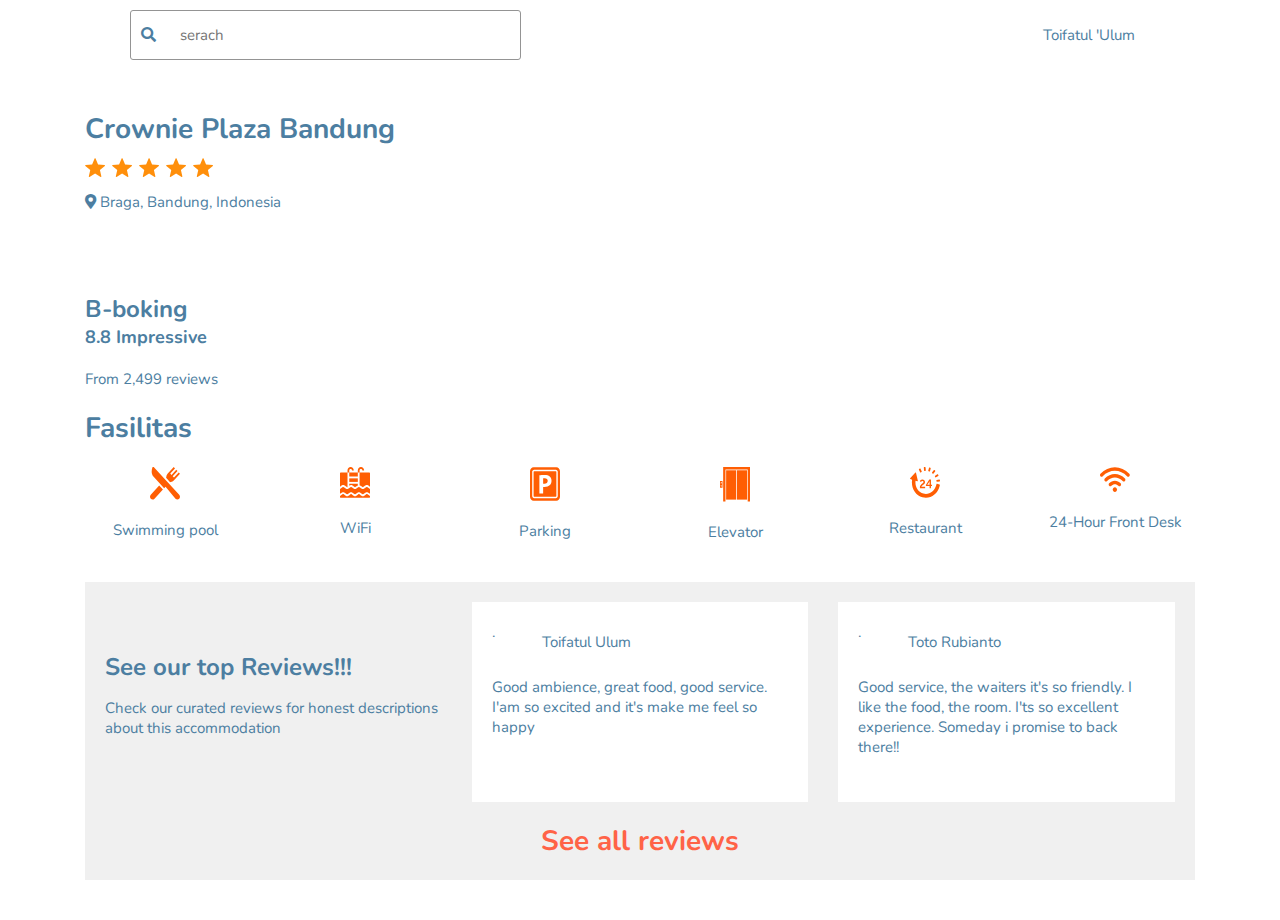
==== booking.html @ 7c2c4653 "page baru" ====
<!DOCTYPE html>
<html lang="en">
  <head>
    <title></title>
    <link
      rel="stylesheet"
      href="https://cdnjs.cloudflare.com/ajax/libs/font-awesome/5.11.2/css/all.css"
    />
    <link rel="stylesheet" href="grid.css" />
    <link rel="stylesheet" href="style.css" />
    <link
      rel="stylesheet"
      href="https://cdnjs.cloudflare.com/ajax/libs/slick-carousel/1.5.8/slick.css"
    />
    <link rel="stylesheet" href="./slick.theme.css" />
    <link rel="stylesheet" href="./style.css" />
    <script src="https://cdnjs.cloudflare.com/ajax/libs/jquery/3.4.1/jquery.js"></script>

    <script src="https://cdnjs.cloudflare.com/ajax/libs/slick-carousel/1.5.8/slick.min.js"></script>
  </head>
  <body>
    <nav>
      <div class="container">
        <div class="nav-menu">
          <div class="menu-left">
            <a class="nav-link logo" href="#"
              ><img src="./assets//img//Logo.png" alt=""
            /></a>
            <div class="form-group">
              <i class="fa fa-search"></i>
              <input
                class="search"
                type="text"
                name="serach"
                placeholder="serach"
              />
            </div>
          </div>
          <div class="menu-right">
            <div class="nav-link">
              <img src="./assets/img/002-bookmark 1.svg" alt="" />
            </div>
            <div class="nav-link">
              <img src="./assets/img/Group 107.png" alt="" />
              <a class="nav-link" href="#">Toifatul 'Ulum</a>
            </div>
            <div class="nav-link">
              <img src="./assets/img/Group 11.png" alt="" />
            </div>
          </div>
        </div>
      </div>
    </nav>
    <section class="space-section">
      <div class="container">
        <h1>Crownie Plaza Bandung</h1>
        <div class="display-flex">
          <img class="rating-img" src="./assets/img/Vector.svg" alt="" />
          <img class="rating-img" src="./assets/img/Vector.svg" alt="" />
          <img class="rating-img" src="./assets/img/Vector.svg" alt="" />
          <img class="rating-img" src="./assets/img/Vector.svg" alt="" />
          <img class="rating-img" src="./assets/img/Vector.svg" alt="" />
        </div>
        <p><i class="fas fa-map-marker-alt"></i> Braga, Bandung, Indonesia</p>
      </div>
      <div class="container margin-top-20">
        <div class="row">
          <div class="col-md-8 col-sm-8 col-8">
            <img
              class="width100"
              src="https://encrypted-tbn0.gstatic.com/images?q=tbn%3AANd9GcRQx7xcUWEXc9Z1SV0EEHDo95lJr74lOw3V36SwJTjhYtcWjicv"
              alt=""
            />
          </div>
          <div class="col-md-4 col-sm-4 col-4">
            <div
              class="display-flex space-between flex-direction width100 height100"
            >
              <div class="height-33 grid-1"></div>
              <div class="height-33 grid-2"></div>
              <div class="height-33 grid-3"></div>
            </div>
          </div>
        </div>
      </div>
    </section>
    <section class="">
      <div class="container">
        <h2>B-boking</h2>
        <h3>8.8 Impressive</h3>
        <p class="margin-bottom-20">From 2,499 reviews</p>
        <h1 class="margin-bottom-20">Fasilitas</h1>
        <div class="row margin-top-20">
          <div class="col-md-2 display-flex flex-direction align-center">
            <img
              class="width30px margin-bottom-20"
              src="./assets/img/facilitas/Group 68.svg"
              alt=""
            />
            <div>Swimming pool</div>
          </div>
          <div class="col-md-2 display-flex flex-direction align-center">
            <img
              class="width30px margin-bottom-20"
              src="./assets/img/facilitas/Group 69.svg"
              alt=""
            />
            <div>WiFi</div>
          </div>
          <div class="col-md-2 display-flex flex-direction align-center">
            <img
              class="width30px margin-bottom-20"
              src="./assets/img/facilitas/Group-1.svg"
              alt=""
            />
            <div>Parking</div>
          </div>
          <div class="col-md-2 display-flex flex-direction align-center">
            <img
              class="width30px margin-bottom-20"
              src="./assets/img/facilitas/Group-2.svg"
              alt=""
            />
            <div>Elevator</div>
          </div>
          <div class="col-md-2 display-flex flex-direction align-center">
            <img
              class="width30px margin-bottom-20"
              src="./assets/img/facilitas/Group-3.svg"
              alt=""
            />
            <div>Restaurant</div>
          </div>
          <div class="col-md-2 display-flex flex-direction align-center">
            <img
              class="width30px margin-bottom-20"
              src="./assets/img/facilitas/Group.svg"
              alt=""
            />
            <div>24-Hour Front Desk</div>
          </div>
        </div>
      </div>
    </section>
    <section class="space-section">
      <div class="container">
        <div class="background-grey padding-20">
          <div class="row">
            <div class="col-md-4 display-flex justify-center flex-direction">
              <h2>See our top Reviews!!!</h2>
              <p>
                Check our curated reviews for honest descriptions about this
                accommodation
              </p>
            </div>
            <div class="col-md-4">
              <div class="background-white height-200 padding-20">
                <div class="display-flex align-center">
                  <div class="avatar margin-right-10">.</div>
                  <label for="">Toifatul Ulum</label>
                </div>
                <p>
                  Good ambience, great food, good service. I'am so excited and
                  it's make me feel so happy
                </p>
              </div>
            </div>
            <div class="col-md-4">
              <div class="background-white height-200 padding-20">
                <div class="display-flex align-center">
                  <div class="avatar margin-right-10">.</div>
                  <label for="">Toto Rubianto</label>
                </div>
                <p>
                  Good service, the waiters it's so friendly. I like the food,
                  the room. I'ts so excellent experience. Someday i promise to
                  back there!!
                </p>
              </div>
            </div>
          </div>
          <h1 class="color-orange padding-top-20" style="text-align: center;">
            See all reviews
          </h1>
        </div>
      </div>
    </section>
  </body>
</html>
---- grid.css ----
html {
  box-sizing: border-box;
  -ms-overflow-style: scrollbar;
}

h1,
h2,
h3 {
  margin-top: 0px !important;
  margin-bottom: 0px !important;
}

*,
*::before,
*::after {
  box-sizing: inherit;
}

.container {
  width: 100%;
  padding-right: 15px;
  padding-left: 15px;
  margin-right: auto;
  margin-left: auto;
}

@media (min-width: 576px) {
  .container {
    max-width: 540px;
  }
}

@media (min-width: 768px) {
  .container {
    max-width: 720px;
  }
}

@media (min-width: 992px) {
  .container {
    max-width: 960px;
  }
}

@media (min-width: 1200px) {
  .container {
    max-width: 1140px;
  }
}

.row {
  display: -ms-flexbox;
  display: flex;
  -ms-flex-wrap: wrap;
  flex-wrap: wrap;
  margin-right: -15px;
  margin-left: -15px;
}

.no-gutters {
  margin-right: 0;
  margin-left: 0;
}

.no-gutters > .col,
.no-gutters > [class*='col-'] {
  padding-right: 0;
  padding-left: 0;
}

.col-1,
.col-2,
.col-3,
.col-4,
.col-5,
.col-6,
.col-7,
.col-8,
.col-9,
.col-10,
.col-11,
.col-12,
.col,
.col-auto,
.col-sm-1,
.col-sm-2,
.col-sm-3,
.col-sm-4,
.col-sm-5,
.col-sm-6,
.col-sm-7,
.col-sm-8,
.col-sm-9,
.col-sm-10,
.col-sm-11,
.col-sm-12,
.col-sm,
.col-sm-auto,
.col-md-1,
.col-md-2,
.col-md-3,
.col-md-4,
.col-md-5,
.col-md-6,
.col-md-7,
.col-md-8,
.col-md-9,
.col-md-10,
.col-md-11,
.col-md-12,
.col-md {
  position: relative;
  width: 100%;
  padding-right: 15px;
  padding-left: 15px;
}

.col-1 {
  -ms-flex: 0 0 8.333333%;
  flex: 0 0 8.333333%;
  max-width: 8.333333%;
}

.col-2 {
  -ms-flex: 0 0 16.666667%;
  flex: 0 0 16.666667%;
  max-width: 16.666667%;
}

.col-3 {
  -ms-flex: 0 0 25%;
  flex: 0 0 25%;
  max-width: 25%;
}

.col-4 {
  -ms-flex: 0 0 33.333333%;
  flex: 0 0 33.333333%;
  max-width: 33.333333%;
}

.col-5 {
  -ms-flex: 0 0 41.666667%;
  flex: 0 0 41.666667%;
  max-width: 41.666667%;
}

.col-6 {
  -ms-flex: 0 0 50%;
  flex: 0 0 50%;
  max-width: 50%;
}

.col-7 {
  -ms-flex: 0 0 58.333333%;
  flex: 0 0 58.333333%;
  max-width: 58.333333%;
}

.col-8 {
  -ms-flex: 0 0 66.666667%;
  flex: 0 0 66.666667%;
  max-width: 66.666667%;
}

.col-9 {
  -ms-flex: 0 0 75%;
  flex: 0 0 75%;
  max-width: 75%;
}

.col-10 {
  -ms-flex: 0 0 83.333333%;
  flex: 0 0 83.333333%;
  max-width: 83.333333%;
}

.col-11 {
  -ms-flex: 0 0 91.666667%;
  flex: 0 0 91.666667%;
  max-width: 91.666667%;
}

.col-12 {
  -ms-flex: 0 0 100%;
  flex: 0 0 100%;
  max-width: 100%;
}

@media (min-width: 576px) {
  .col-sm {
    -ms-flex-preferred-size: 0;
    flex-basis: 0;
    -ms-flex-positive: 1;
    flex-grow: 1;
    max-width: 100%;
  }
  .col-sm-auto {
    -ms-flex: 0 0 auto;
    flex: 0 0 auto;
    width: auto;
    max-width: 100%;
  }
  .col-sm-1 {
    -ms-flex: 0 0 8.333333%;
    flex: 0 0 8.333333%;
    max-width: 8.333333%;
  }
  .col-sm-2 {
    -ms-flex: 0 0 16.666667%;
    flex: 0 0 16.666667%;
    max-width: 16.666667%;
  }
  .col-sm-3 {
    -ms-flex: 0 0 25%;
    flex: 0 0 25%;
    max-width: 25%;
  }
  .col-sm-4 {
    -ms-flex: 0 0 33.333333%;
    flex: 0 0 33.333333%;
    max-width: 33.333333%;
  }
  .col-sm-5 {
    -ms-flex: 0 0 41.666667%;
    flex: 0 0 41.666667%;
    max-width: 41.666667%;
  }
  .col-sm-6 {
    -ms-flex: 0 0 50%;
    flex: 0 0 50%;
    max-width: 50%;
  }
  .col-sm-7 {
    -ms-flex: 0 0 58.333333%;
    flex: 0 0 58.333333%;
    max-width: 58.333333%;
  }
  .col-sm-8 {
    -ms-flex: 0 0 66.666667%;
    flex: 0 0 66.666667%;
    max-width: 66.666667%;
  }
  .col-sm-9 {
    -ms-flex: 0 0 75%;
    flex: 0 0 75%;
    max-width: 75%;
  }
  .col-sm-10 {
    -ms-flex: 0 0 83.333333%;
    flex: 0 0 83.333333%;
    max-width: 83.333333%;
  }
  .col-sm-11 {
    -ms-flex: 0 0 91.666667%;
    flex: 0 0 91.666667%;
    max-width: 91.666667%;
  }
  .col-sm-12 {
    -ms-flex: 0 0 100%;
    flex: 0 0 100%;
    max-width: 100%;
  }
}

@media (min-width: 768px) {
  .col-md {
    -ms-flex-preferred-size: 0;
    flex-basis: 0;
    -ms-flex-positive: 1;
    flex-grow: 1;
    max-width: 100%;
  }
  .col-md-auto {
    -ms-flex: 0 0 auto;
    flex: 0 0 auto;
    width: auto;
    max-width: 100%;
  }
  .col-md-1 {
    -ms-flex: 0 0 8.333333%;
    flex: 0 0 8.333333%;
    max-width: 8.333333%;
  }
  .col-md-2 {
    -ms-flex: 0 0 16.666667%;
    flex: 0 0 16.666667%;
    max-width: 16.666667%;
  }
  .col-md-3 {
    -ms-flex: 0 0 25%;
    flex: 0 0 25%;
    max-width: 25%;
  }
  .col-md-4 {
    -ms-flex: 0 0 33.333333%;
    flex: 0 0 33.333333%;
    max-width: 33.333333%;
  }
  .col-md-5 {
    -ms-flex: 0 0 41.666667%;
    flex: 0 0 41.666667%;
    max-width: 41.666667%;
  }
  .col-md-6 {
    -ms-flex: 0 0 50%;
    flex: 0 0 50%;
    max-width: 50%;
  }
  .col-md-7 {
    -ms-flex: 0 0 58.333333%;
    flex: 0 0 58.333333%;
    max-width: 58.333333%;
  }
  .col-md-8 {
    -ms-flex: 0 0 66.666667%;
    flex: 0 0 66.666667%;
    max-width: 66.666667%;
  }
  .col-md-9 {
    -ms-flex: 0 0 75%;
    flex: 0 0 75%;
    max-width: 75%;
  }
  .col-md-10 {
    -ms-flex: 0 0 83.333333%;
    flex: 0 0 83.333333%;
    max-width: 83.333333%;
  }
  .col-md-11 {
    -ms-flex: 0 0 91.666667%;
    flex: 0 0 91.666667%;
    max-width: 91.666667%;
  }
  .col-md-12 {
    -ms-flex: 0 0 100%;
    flex: 0 0 100%;
    max-width: 100%;
  }
}
---- style.css ----
@import url('https://fonts.googleapis.com/css?family=Nunito&display=swap');
* {
  font-family: 'Nunito', sans-serif;
  font-size: 15px;
  color: #4c7ea1;
}

body {
  margin: 0px;
}
nav {
  background-color: white;
  /* padding: 10px; */
}
nav a {
  padding: 10px 20px;
}
nav .nav-menu {
  display: flex;
  justify-content: space-between;
}
.space-between {
  justify-content: space-between;
}
.flex-direction {
  flex-direction: column;
}
.padding-top-20 {
  padding-top: 20px;
}
.padding-bottom-30 {
  padding-bottom: 30px;
}
.padding-left-5 {
  padding-left: 5px;
}
.padding-right-5 {
  padding-right: 5px;
}
.margin-top-10 {
  margin-top: 10px;
}
.margin-top-20 {
  margin-top: 20px;
}
.margin-bottom-30 {
  margin-bottom: 30px;
}
.margin-right-10 {
  margin-right: 10px;
}
.padding-top-20 {
  padding-top: 20px;
}
nav .nav-menu .menu-left {
  display: flex;
}
nav .nav-menu .menu-right {
  display: flex;
}
.nav-link {
  display: flex;
  align-items: center;
  padding: 0px 15px;
  text-decoration: none !important;
}
.nav-link a {
  text-decoration: none !important;
}
.logo {
  padding-right: 30px;
}
.form-group {
  border-radius: 3px;
  padding: 0px 10px;
  margin: 10px 0px;
  border: rgb(148, 148, 148) solid 1px;
}
.form-group input {
  border: none;
  outline: none;
  width: 350px;
  padding: 10px 0px 10px 20px;
  height: 48px;
}

.form-group-not-border {
  border-radius: 3px;
  padding: 0px 0px;
  border: rgb(148, 148, 148) solid 1px;
}
.form-group-not-border input {
  border: none;
  outline: none;
  width: 80%;
  padding: 10px 0px 10px 0px;
  height: 48px;
}

/* ini section 1 */
.section-1 {
  background-color: #4c7ea1;
  padding: 60px 20px;
}

.form-group-not-border {
  border: none;
}
.display-flex {
  display: flex;
}
.fullsize {
  /* align-items: center; */
  width: 100%;
  height: 100%;
}

/* color */
.color-white {
  color: white;
}
.font-weight-normal {
  font-weight: 100;
}
.background-white {
  background-color: white;
}

/* padding */
.padding-10 {
  padding: 10px;
}
.padding-20 {
  padding: 20px;
}
.padding-30 {
  padding: 30px;
}

/* rating */

.rating-css {
  cursor: pointer;
  height: 15px;
  font-size: 0;
}

.rating-css input {
  display: none;
}

.rating-css input + label {
  display: inline-block;
  width: 10px;
  line-height: 30px;
  text-align: center;
  font-size: 16px;
  color: #ffc107;
  cursor: pointer;
}

.rating-css input + label.fa-heart {
  color: #ee2351;
}

.rating-css input:checked + label ~ label {
  color: #555;
}

.rating-css.hover-effect input:checked + label ~ label {
  opacity: 0.5;
}

.rating-css.hover-effect:hover input + label ~ label {
  opacity: 1;
}

.rating-css.hover-effect:hover input:hover + label ~ label {
  opacity: 0.5;
}

/* owl */

/* end fix */
.owl-nav button {
  position: absolute;
  top: 50%;
  background-color: #000;
  color: #fff;
  margin: 0;
  transition: all 0.3s ease-in-out;
}
.owl-nav button.owl-prev {
  margin-top: -20px;
  left: 0;
}
.owl-nav button.owl-next {
  margin-top: -20px;
  right: 0;
}

.space-section {
  padding-top: 40px;
  padding-bottom: 40px;
}

.item {
  height: 300px;
  display: flex;
  align-items: flex-end;
}

/* color */
.is-white {
  color: white;
}

.padding-30 {
  padding: 30px;
}

.rating {
  display: flex;
}

.rating img {
  width: 7px;
  height: 7px;
}

.absolute {
  position: absolute;
}

.padding-10 {
  padding: 10px;
}
.w-100 {
  width: 100%;
}

.slick-slide {
  offset: none !important;
}

.ai-end {
  align-items: flex-end;
}

.ai-center {
  align-items: center;
}

.cover {
  position: relative;
  color: white;
}
.cover-img {
  margin-bottom: 5px;
}

.cover-subtitle {
  position: absolute;
  bottom: 30px;
  left: 30px;
}

.title {
  font-size: 20px;
}

.border-radius {
  border-radius: 2px;
}

.m-top-10 {
  margin-top: 10px;
}

h1 {
  font-size: 28px;
}

h2 {
  font-size: 24px;
}

h3 {
  font-size: 18px;
  margin-top: 0px !important;
  margin-bottom: 20px !important;
}

.button {
  background-color: #ffd7b2;
  cursor: pointer;
}
.button:hover {
  background-color: #e4a162;
  cursor: pointer;
}

.jc-center {
  justify-content: center;
}

.slick-dots {
  display: none !important;
}

.ocean {
  background-color: #d7e1e9;
}

/* This line can be removed it was just for display on CodePen: */

.slider-labels {
  margin-top: 10px;
}

/* Functional styling;
 * These styles are required for noUiSlider to function.
 * You don't need to change these rules to apply your design.
 */
.noUi-target,
.noUi-target * {
  -webkit-touch-callout: none;
  -webkit-user-select: none;
  -ms-touch-action: none;
  touch-action: none;
  -ms-user-select: none;
  -moz-user-select: none;
  user-select: none;
  -moz-box-sizing: border-box;
  box-sizing: border-box;
}

.noUi-target {
  position: relative;
  direction: ltr;
}

.noUi-base {
  width: 100%;
  height: 100%;
  position: relative;
  z-index: 1;
  /* Fix 401 */
}

.noUi-origin {
  position: absolute;
  right: 0;
  top: 0;
  left: 0;
  bottom: 0;
}

.noUi-handle {
  position: relative;
  z-index: 1;
}

.noUi-stacking .noUi-handle {
  /* This class is applied to the lower origin when
   its values is > 50%. */
  z-index: 10;
}

.noUi-state-tap .noUi-origin {
  -webkit-transition: left 0.3s, top 0.3s;
  transition: left 0.3s, top 0.3s;
}

.noUi-state-drag * {
  cursor: inherit !important;
}

/* Painting and performance;
 * Browsers can paint handles in their own layer.
 */
.noUi-base,
.noUi-handle {
  -webkit-transform: translate3d(0, 0, 0);
  transform: translate3d(0, 0, 0);
}

/* Slider size and handle placement;
 */
.noUi-horizontal {
  height: 4px;
}

.noUi-horizontal .noUi-handle {
  width: 18px;
  height: 18px;
  border-radius: 50%;
  left: -7px;
  top: -7px;
  background-color: #345dbb;
}

/* Styling;
 */
.noUi-background {
  background: #d6d7d9;
}

.noUi-connect {
  background: #345dbb;
  -webkit-transition: background 450ms;
  transition: background 450ms;
}

.noUi-origin {
  border-radius: 2px;
}

.noUi-target {
  border-radius: 2px;
}

/* Handles and cursors;
 */
.noUi-draggable {
  cursor: w-resize;
}

.noUi-vertical .noUi-draggable {
  cursor: n-resize;
}

.noUi-handle {
  cursor: default;
  -webkit-box-sizing: content-box !important;
  -moz-box-sizing: content-box !important;
  box-sizing: content-box !important;
}

.noUi-handle:active {
  border: 8px solid #345dbb;
  border: 8px solid rgba(53, 93, 187, 0.38);
  -webkit-background-clip: padding-box;
  background-clip: padding-box;
  left: -14px;
  top: -14px;
}

/* Disabled state;
 */
[disabled].noUi-connect,
[disabled] .noUi-connect {
  background: #b8b8b8;
}

[disabled].noUi-origin,
[disabled] .noUi-handle {
  cursor: not-allowed;
}

button {
  background: none;
  border: 0;
  margin-top: 10px;
  width: 100%;
  box-sizing: border-box;
  padding: 15px 2em;
  box-shadow: inset 0 0 0 2px #f45e61;
  color: #f45e61;
  font-size: inherit;
  font-weight: 700;
  position: relative;
  vertical-align: middle;
}

button::before,
button::after {
  box-sizing: inherit;
  content: '';
  position: absolute;
  width: 100%;
  height: 100%;
}

.draw {
  transition: color 0.25s;
}
.draw::before,
.draw::after {
  border: 2px solid transparent;
  width: 0;
  height: 0;
}
.draw::before {
  top: 0;
  left: 0;
}
.draw::after {
  bottom: 0;
  right: 0;
}
.draw:hover {
  color: #60daaa;
}
.draw:hover::before,
.draw:hover::after {
  width: 100%;
  height: 100%;
}
.draw:hover::before {
  border-top-color: #60daaa;
  border-right-color: #60daaa;
  transition: width 0.25s ease-out, height 0.25s ease-out 0.25s;
}
.draw:hover::after {
  border-bottom-color: #60daaa;
  border-left-color: #60daaa;
  transition: border-color 0s ease-out 0.5s, width 0.25s ease-out 0.5s,
    height 0.25s ease-out 0.75s;
}

.tags {
  list-style: none;
  margin: 0;
  overflow: hidden;
  padding: 0;
}

.tags li {
  float: left;
}

.tag {
  background: #eee;
  border-radius: 3px 0 0 3px;
  color: #999;
  display: inline-block;
  height: 26px;
  line-height: 26px;
  padding: 0 20px 0 23px;
  position: relative;
  margin: 0 10px 10px 0;
  text-decoration: none;
}

.tag::before {
  background: #fff;
  border-radius: 10px;
  box-shadow: inset 0 1px rgba(0, 0, 0, 0.25);
  content: '';
  height: 6px;
  left: 10px;
  position: absolute;
  width: 6px;
  top: 10px;
}

.tag::after {
  background: #fff;
  border-bottom: 13px solid transparent;
  border-left: 10px solid #eee;
  border-top: 13px solid transparent;
  content: '';
  position: absolute;
  right: 0;
  top: 0;
}

.tag:hover {
  background-color: crimson;
  color: white;
}

.tag:hover::after {
  border-left-color: crimson;
}

.star-rating {
  text-align: center;
}

.rating {
  display: inline-block;
  position: relative;
  width: 100%;
}
.rating input[type='radio'] {
  position: absolute;
  opacity: 0;
  height: 1px;
  width: 1px;
  bottom: 0;
}

.star {
  transform: rotate(35deg);
  -moz-transform: rotate(35deg);
  -ms-transform: rotate(35deg);
  -webkit-transform: rotate(35deg);
  -webkit-transition: all 0.3s linear;
  -moz-transition: all 0.3s linear;
  -ms-transition: all 0.3s linear;
  -o-transition: all 0.3s linear;
  transition: all 0.3s linear;
  border-bottom: 1.26em solid #d3d3d3;
  border-left: 1.8em solid transparent;
  border-right: 1.8em solid transparent;
  display: inline-block;
  height: 0;
  margin-bottom: 0.9em;
  margin-top: 0.9em;
  position: relative;
  width: 0;
  margin-right: 0.4em;
  font-size: 8px;
  margin-bottom: 20px;
}
.star:before,
.star:after {
  -webkit-transition: all 0.3s linear;
  -moz-transition: all 0.3s linear;
  -ms-transition: all 0.3s linear;
  -o-transition: all 0.3s linear;
  transition: all 0.3s linear;
  content: '';
  display: block;
  height: 0;
  position: absolute;
  width: 0;
  z-index: -1;
}
.star:before {
  transform: rotate(-35deg);
  -moz-transform: rotate(-35deg);
  -ms-transform: rotate(-35deg);
  -webkit-transform: rotate(-35deg);
  border-bottom: 1.44em solid #d3d3d3;
  border-left: 0.54em solid transparent;
  border-right: 0.54em solid transparent;
  left: -1.17em;
  top: -0.81em;
}
.star:after {
  transform: rotate(-70deg);
  -moz-transform: rotate(-70deg);
  -ms-transform: rotate(-70deg);
  -webkit-transform: rotate(-70deg);
  border-bottom: 1.26em solid #d3d3d3;
  border-left: 1.8em solid transparent;
  border-right: 1.8em solid transparent;
  left: -1.89em;
  top: 0.054em;
}

.star-5.active,
.star-5.active ~ .star {
  border-bottom-color: #ff5254;
}
.star-5.active:before,
.star-5.active:after,
.star-5.active ~ .star:before,
.star-5.active ~ .star:after {
  border-bottom-color: #ff5254;
}

input[type='radio'] + .star-5 {
  cursor: pointer;
}
input[type='radio'] + .star-5:hover,
input[type='radio'] + .star-5:hover ~ .star {
  border-bottom-color: #ff5254;
}
input[type='radio'] + .star-5:hover:before,
input[type='radio'] + .star-5:hover:after,
input[type='radio'] + .star-5:hover ~ .star:before,
input[type='radio'] + .star-5:hover ~ .star:after {
  border-bottom-color: #ff5254;
}

.rating:not(:hover) .radio-5:checked ~ .star {
  border-bottom-color: #ff5254;
}
.rating:not(:hover) .radio-5:checked ~ .star:before,
.rating:not(:hover) .radio-5:checked ~ .star:after {
  border-bottom-color: #ff5254;
}

.star-4.active,
.star-4.active ~ .star {
  border-bottom-color: #ff6c35;
}
.star-4.active:before,
.star-4.active:after,
.star-4.active ~ .star:before,
.star-4.active ~ .star:after {
  border-bottom-color: #ff6c35;
}

input[type='radio'] + .star-4 {
  cursor: pointer;
}
input[type='radio'] + .star-4:hover,
input[type='radio'] + .star-4:hover ~ .star {
  border-bottom-color: #ff6c35;
}
input[type='radio'] + .star-4:hover:before,
input[type='radio'] + .star-4:hover:after,
input[type='radio'] + .star-4:hover ~ .star:before,
input[type='radio'] + .star-4:hover ~ .star:after {
  border-bottom-color: #ff6c35;
}

.rating:not(:hover) .radio-4:checked ~ .star {
  border-bottom-color: #ff6c35;
}
.rating:not(:hover) .radio-4:checked ~ .star:before,
.rating:not(:hover) .radio-4:checked ~ .star:after {
  border-bottom-color: #ff6c35;
}

.star-3.active,
.star-3.active ~ .star {
  border-bottom-color: #ff9900;
}
.star-3.active:before,
.star-3.active:after,
.star-3.active ~ .star:before,
.star-3.active ~ .star:after {
  border-bottom-color: #ff9900;
}

input[type='radio'] + .star-3 {
  cursor: pointer;
}
input[type='radio'] + .star-3:hover,
input[type='radio'] + .star-3:hover ~ .star {
  border-bottom-color: #ff9900;
}
input[type='radio'] + .star-3:hover:before,
input[type='radio'] + .star-3:hover:after,
input[type='radio'] + .star-3:hover ~ .star:before,
input[type='radio'] + .star-3:hover ~ .star:after {
  border-bottom-color: #ff9900;
}

.rating:not(:hover) .radio-3:checked ~ .star {
  border-bottom-color: #ff9900;
}
.rating:not(:hover) .radio-3:checked ~ .star:before,
.rating:not(:hover) .radio-3:checked ~ .star:after {
  border-bottom-color: #ff9900;
}

.star-2.active,
.star-2.active ~ .star {
  border-bottom-color: #3f9e37;
}
.star-2.active:before,
.star-2.active:after,
.star-2.active ~ .star:before,
.star-2.active ~ .star:after {
  border-bottom-color: #3f9e37;
}

input[type='radio'] + .star-2 {
  cursor: pointer;
}
input[type='radio'] + .star-2:hover,
input[type='radio'] + .star-2:hover ~ .star {
  border-bottom-color: #3f9e37;
}
input[type='radio'] + .star-2:hover:before,
input[type='radio'] + .star-2:hover:after,
input[type='radio'] + .star-2:hover ~ .star:before,
input[type='radio'] + .star-2:hover ~ .star:after {
  border-bottom-color: #3f9e37;
}

.rating:not(:hover) .radio-2:checked ~ .star {
  border-bottom-color: #3f9e37;
}
.rating:not(:hover) .radio-2:checked ~ .star:before,
.rating:not(:hover) .radio-2:checked ~ .star:after {
  border-bottom-color: #3f9e37;
}

.star-1.active,
.star-1.active ~ .star {
  border-bottom-color: #14892c;
}
.star-1.active:before,
.star-1.active:after,
.star-1.active ~ .star:before,
.star-1.active ~ .star:after {
  border-bottom-color: #14892c;
}

input[type='radio'] + .star-1 {
  cursor: pointer;
}
input[type='radio'] + .star-1:hover,
input[type='radio'] + .star-1:hover ~ .star {
  border-bottom-color: #14892c;
}
input[type='radio'] + .star-1:hover:before,
input[type='radio'] + .star-1:hover:after,
input[type='radio'] + .star-1:hover ~ .star:before,
input[type='radio'] + .star-1:hover ~ .star:after {
  border-bottom-color: #14892c;
}

.rating:not(:hover) .radio-1:checked ~ .star {
  border-bottom-color: #14892c;
}
.rating:not(:hover) .radio-1:checked ~ .star:before,
.rating:not(:hover) .radio-1:checked ~ .star:after {
  border-bottom-color: #14892c;
}

/* collor */
.color-black {
  color: black;
}

.color-orange {
  color: tomato;
}

.width100 {
  width: 100%;
}
.height100 {
  height: 100%;
}

/* pagination */
.pagination {
  display: block;
  margin: 0;
  padding: 0;
  list-style: none;
}
.pagination li {
  display: inline-block;
}
.pagination li a {
  display: flex;
  align-items: center;
  justify-content: center;
  width: 2rem;
  height: 2rem;
  border: 1px solid #000000;
  border-radius: 50%;
  color: #ffffff;
  background: #000000;
  text-decoration: none;
}
.pagination li a.active {
  color: #000000;
  background: #ffffff;
}
.pagination li.elip {
  margin: 0 0.5rem;
}

.pagination.shake li a:hover {
  animation: shake 0.35s linear;
}

.pagination.contract li {
  margin-left: 0.1rem;
  margin-right: 0.1rem;
}
.pagination.contract li a:hover {
  animation: contract 0.3s linear;
}

@keyframes contract {
  0% {
    transform: scale(1.2);
  }
  100% {
    transform: scale(1);
  }
}
@keyframes shake {
  0% {
    transform: rotate(0deg);
  }
  25% {
    transform: rotate(15deg);
  }
  50% {
    transform: rotate(0deg);
  }
  75% {
    transform: rotate(-15deg);
  }
  100% {
    transform: rotate(0deg);
  }
}

.rating-img {
  width: 20px;
  margin-right: 7px;
  margin-top: 10px;
}
.vcenter {
  display: inline-block;
  vertical-align: middle;
  float: none;
}

.height-33 {
  height: 30%;
  margin-bottom: 7px;
}

.grid-1 {
  background: url('https://encrypted-tbn0.gstatic.com/images?q=tbn%3AANd9GcSXX8GhJ2abJHDupJqr75Mth7SBrJcFgzSSHVpemePc9uxNvfO0');
  background-size: cover;
  background-repeat: no-repeat;
}

.grid-2 {
  background: url('https://encrypted-tbn0.gstatic.com/images?q=tbn%3AANd9GcR0Vb_PNtMxCC-X2QIiobQQ-bzFVJeRlbRQQI_nM6f3UNVHPrDc');
  background-size: cover;
  background-repeat: no-repeat;
}

.grid-3 {
  background: url('https://encrypted-tbn0.gstatic.com/images?q=tbn%3AANd9GcTeTz9Nwsbh1WmoATG3buyWYFb49Vp7SQu-55p0yJppgXaZx9xS');
  background-size: cover;
  background-repeat: no-repeat;
}

.width30px {
  width: 30px;
}

.justify-center {
  justify-content: center;
}

.align-center {
  align-items: center;
}

.margin-bottom-20 {
  margin-bottom: 20px;
}

.background-grey {
  background: rgb(240, 240, 240);
}

.height-150 {
  height: 150px;
}

.height-200 {
  height: 200px;
}

.avatar {
  height: 40px;
  border-radius: 100%;
  background: url('https://i.pinimg.com/originals/79/d5/87/79d587dfe991e8892bf892b161ff8968.png');
  background-size: cover;
  background-repeat: no-repeat;
  width: 40px;
}

.padding-right-10 {
  padding-right: 10px;
}
---- style.css ----
@import url('https://fonts.googleapis.com/css?family=Nunito&display=swap');
* {
  font-family: 'Nunito', sans-serif;
  font-size: 15px;
  color: #4c7ea1;
}

body {
  margin: 0px;
}
nav {
  background-color: white;
  /* padding: 10px; */
}
nav a {
  padding: 10px 20px;
}
nav .nav-menu {
  display: flex;
  justify-content: space-between;
}
.space-between {
  justify-content: space-between;
}
.flex-direction {
  flex-direction: column;
}
.padding-top-20 {
  padding-top: 20px;
}
.padding-bottom-30 {
  padding-bottom: 30px;
}
.padding-left-5 {
  padding-left: 5px;
}
.padding-right-5 {
  padding-right: 5px;
}
.margin-top-10 {
  margin-top: 10px;
}
.margin-top-20 {
  margin-top: 20px;
}
.margin-bottom-30 {
  margin-bottom: 30px;
}
.margin-right-10 {
  margin-right: 10px;
}
.padding-top-20 {
  padding-top: 20px;
}
nav .nav-menu .menu-left {
  display: flex;
}
nav .nav-menu .menu-right {
  display: flex;
}
.nav-link {
  display: flex;
  align-items: center;
  padding: 0px 15px;
  text-decoration: none !important;
}
.nav-link a {
  text-decoration: none !important;
}
.logo {
  padding-right: 30px;
}
.form-group {
  border-radius: 3px;
  padding: 0px 10px;
  margin: 10px 0px;
  border: rgb(148, 148, 148) solid 1px;
}
.form-group input {
  border: none;
  outline: none;
  width: 350px;
  padding: 10px 0px 10px 20px;
  height: 48px;
}

.form-group-not-border {
  border-radius: 3px;
  padding: 0px 0px;
  border: rgb(148, 148, 148) solid 1px;
}
.form-group-not-border input {
  border: none;
  outline: none;
  width: 80%;
  padding: 10px 0px 10px 0px;
  height: 48px;
}

/* ini section 1 */
.section-1 {
  background-color: #4c7ea1;
  padding: 60px 20px;
}

.form-group-not-border {
  border: none;
}
.display-flex {
  display: flex;
}
.fullsize {
  /* align-items: center; */
  width: 100%;
  height: 100%;
}

/* color */
.color-white {
  color: white;
}
.font-weight-normal {
  font-weight: 100;
}
.background-white {
  background-color: white;
}

/* padding */
.padding-10 {
  padding: 10px;
}
.padding-20 {
  padding: 20px;
}
.padding-30 {
  padding: 30px;
}

/* rating */

.rating-css {
  cursor: pointer;
  height: 15px;
  font-size: 0;
}

.rating-css input {
  display: none;
}

.rating-css input + label {
  display: inline-block;
  width: 10px;
  line-height: 30px;
  text-align: center;
  font-size: 16px;
  color: #ffc107;
  cursor: pointer;
}

.rating-css input + label.fa-heart {
  color: #ee2351;
}

.rating-css input:checked + label ~ label {
  color: #555;
}

.rating-css.hover-effect input:checked + label ~ label {
  opacity: 0.5;
}

.rating-css.hover-effect:hover input + label ~ label {
  opacity: 1;
}

.rating-css.hover-effect:hover input:hover + label ~ label {
  opacity: 0.5;
}

/* owl */

/* end fix */
.owl-nav button {
  position: absolute;
  top: 50%;
  background-color: #000;
  color: #fff;
  margin: 0;
  transition: all 0.3s ease-in-out;
}
.owl-nav button.owl-prev {
  margin-top: -20px;
  left: 0;
}
.owl-nav button.owl-next {
  margin-top: -20px;
  right: 0;
}

.space-section {
  padding-top: 40px;
  padding-bottom: 40px;
}

.item {
  height: 300px;
  display: flex;
  align-items: flex-end;
}

/* color */
.is-white {
  color: white;
}

.padding-30 {
  padding: 30px;
}

.rating {
  display: flex;
}

.rating img {
  width: 7px;
  height: 7px;
}

.absolute {
  position: absolute;
}

.padding-10 {
  padding: 10px;
}
.w-100 {
  width: 100%;
}

.slick-slide {
  offset: none !important;
}

.ai-end {
  align-items: flex-end;
}

.ai-center {
  align-items: center;
}

.cover {
  position: relative;
  color: white;
}
.cover-img {
  margin-bottom: 5px;
}

.cover-subtitle {
  position: absolute;
  bottom: 30px;
  left: 30px;
}

.title {
  font-size: 20px;
}

.border-radius {
  border-radius: 2px;
}

.m-top-10 {
  margin-top: 10px;
}

h1 {
  font-size: 28px;
}

h2 {
  font-size: 24px;
}

h3 {
  font-size: 18px;
  margin-top: 0px !important;
  margin-bottom: 20px !important;
}

.button {
  background-color: #ffd7b2;
  cursor: pointer;
}
.button:hover {
  background-color: #e4a162;
  cursor: pointer;
}

.jc-center {
  justify-content: center;
}

.slick-dots {
  display: none !important;
}

.ocean {
  background-color: #d7e1e9;
}

/* This line can be removed it was just for display on CodePen: */

.slider-labels {
  margin-top: 10px;
}

/* Functional styling;
 * These styles are required for noUiSlider to function.
 * You don't need to change these rules to apply your design.
 */
.noUi-target,
.noUi-target * {
  -webkit-touch-callout: none;
  -webkit-user-select: none;
  -ms-touch-action: none;
  touch-action: none;
  -ms-user-select: none;
  -moz-user-select: none;
  user-select: none;
  -moz-box-sizing: border-box;
  box-sizing: border-box;
}

.noUi-target {
  position: relative;
  direction: ltr;
}

.noUi-base {
  width: 100%;
  height: 100%;
  position: relative;
  z-index: 1;
  /* Fix 401 */
}

.noUi-origin {
  position: absolute;
  right: 0;
  top: 0;
  left: 0;
  bottom: 0;
}

.noUi-handle {
  position: relative;
  z-index: 1;
}

.noUi-stacking .noUi-handle {
  /* This class is applied to the lower origin when
   its values is > 50%. */
  z-index: 10;
}

.noUi-state-tap .noUi-origin {
  -webkit-transition: left 0.3s, top 0.3s;
  transition: left 0.3s, top 0.3s;
}

.noUi-state-drag * {
  cursor: inherit !important;
}

/* Painting and performance;
 * Browsers can paint handles in their own layer.
 */
.noUi-base,
.noUi-handle {
  -webkit-transform: translate3d(0, 0, 0);
  transform: translate3d(0, 0, 0);
}

/* Slider size and handle placement;
 */
.noUi-horizontal {
  height: 4px;
}

.noUi-horizontal .noUi-handle {
  width: 18px;
  height: 18px;
  border-radius: 50%;
  left: -7px;
  top: -7px;
  background-color: #345dbb;
}

/* Styling;
 */
.noUi-background {
  background: #d6d7d9;
}

.noUi-connect {
  background: #345dbb;
  -webkit-transition: background 450ms;
  transition: background 450ms;
}

.noUi-origin {
  border-radius: 2px;
}

.noUi-target {
  border-radius: 2px;
}

/* Handles and cursors;
 */
.noUi-draggable {
  cursor: w-resize;
}

.noUi-vertical .noUi-draggable {
  cursor: n-resize;
}

.noUi-handle {
  cursor: default;
  -webkit-box-sizing: content-box !important;
  -moz-box-sizing: content-box !important;
  box-sizing: content-box !important;
}

.noUi-handle:active {
  border: 8px solid #345dbb;
  border: 8px solid rgba(53, 93, 187, 0.38);
  -webkit-background-clip: padding-box;
  background-clip: padding-box;
  left: -14px;
  top: -14px;
}

/* Disabled state;
 */
[disabled].noUi-connect,
[disabled] .noUi-connect {
  background: #b8b8b8;
}

[disabled].noUi-origin,
[disabled] .noUi-handle {
  cursor: not-allowed;
}

button {
  background: none;
  border: 0;
  margin-top: 10px;
  width: 100%;
  box-sizing: border-box;
  padding: 15px 2em;
  box-shadow: inset 0 0 0 2px #f45e61;
  color: #f45e61;
  font-size: inherit;
  font-weight: 700;
  position: relative;
  vertical-align: middle;
}

button::before,
button::after {
  box-sizing: inherit;
  content: '';
  position: absolute;
  width: 100%;
  height: 100%;
}

.draw {
  transition: color 0.25s;
}
.draw::before,
.draw::after {
  border: 2px solid transparent;
  width: 0;
  height: 0;
}
.draw::before {
  top: 0;
  left: 0;
}
.draw::after {
  bottom: 0;
  right: 0;
}
.draw:hover {
  color: #60daaa;
}
.draw:hover::before,
.draw:hover::after {
  width: 100%;
  height: 100%;
}
.draw:hover::before {
  border-top-color: #60daaa;
  border-right-color: #60daaa;
  transition: width 0.25s ease-out, height 0.25s ease-out 0.25s;
}
.draw:hover::after {
  border-bottom-color: #60daaa;
  border-left-color: #60daaa;
  transition: border-color 0s ease-out 0.5s, width 0.25s ease-out 0.5s,
    height 0.25s ease-out 0.75s;
}

.tags {
  list-style: none;
  margin: 0;
  overflow: hidden;
  padding: 0;
}

.tags li {
  float: left;
}

.tag {
  background: #eee;
  border-radius: 3px 0 0 3px;
  color: #999;
  display: inline-block;
  height: 26px;
  line-height: 26px;
  padding: 0 20px 0 23px;
  position: relative;
  margin: 0 10px 10px 0;
  text-decoration: none;
}

.tag::before {
  background: #fff;
  border-radius: 10px;
  box-shadow: inset 0 1px rgba(0, 0, 0, 0.25);
  content: '';
  height: 6px;
  left: 10px;
  position: absolute;
  width: 6px;
  top: 10px;
}

.tag::after {
  background: #fff;
  border-bottom: 13px solid transparent;
  border-left: 10px solid #eee;
  border-top: 13px solid transparent;
  content: '';
  position: absolute;
  right: 0;
  top: 0;
}

.tag:hover {
  background-color: crimson;
  color: white;
}

.tag:hover::after {
  border-left-color: crimson;
}

.star-rating {
  text-align: center;
}

.rating {
  display: inline-block;
  position: relative;
  width: 100%;
}
.rating input[type='radio'] {
  position: absolute;
  opacity: 0;
  height: 1px;
  width: 1px;
  bottom: 0;
}

.star {
  transform: rotate(35deg);
  -moz-transform: rotate(35deg);
  -ms-transform: rotate(35deg);
  -webkit-transform: rotate(35deg);
  -webkit-transition: all 0.3s linear;
  -moz-transition: all 0.3s linear;
  -ms-transition: all 0.3s linear;
  -o-transition: all 0.3s linear;
  transition: all 0.3s linear;
  border-bottom: 1.26em solid #d3d3d3;
  border-left: 1.8em solid transparent;
  border-right: 1.8em solid transparent;
  display: inline-block;
  height: 0;
  margin-bottom: 0.9em;
  margin-top: 0.9em;
  position: relative;
  width: 0;
  margin-right: 0.4em;
  font-size: 8px;
  margin-bottom: 20px;
}
.star:before,
.star:after {
  -webkit-transition: all 0.3s linear;
  -moz-transition: all 0.3s linear;
  -ms-transition: all 0.3s linear;
  -o-transition: all 0.3s linear;
  transition: all 0.3s linear;
  content: '';
  display: block;
  height: 0;
  position: absolute;
  width: 0;
  z-index: -1;
}
.star:before {
  transform: rotate(-35deg);
  -moz-transform: rotate(-35deg);
  -ms-transform: rotate(-35deg);
  -webkit-transform: rotate(-35deg);
  border-bottom: 1.44em solid #d3d3d3;
  border-left: 0.54em solid transparent;
  border-right: 0.54em solid transparent;
  left: -1.17em;
  top: -0.81em;
}
.star:after {
  transform: rotate(-70deg);
  -moz-transform: rotate(-70deg);
  -ms-transform: rotate(-70deg);
  -webkit-transform: rotate(-70deg);
  border-bottom: 1.26em solid #d3d3d3;
  border-left: 1.8em solid transparent;
  border-right: 1.8em solid transparent;
  left: -1.89em;
  top: 0.054em;
}

.star-5.active,
.star-5.active ~ .star {
  border-bottom-color: #ff5254;
}
.star-5.active:before,
.star-5.active:after,
.star-5.active ~ .star:before,
.star-5.active ~ .star:after {
  border-bottom-color: #ff5254;
}

input[type='radio'] + .star-5 {
  cursor: pointer;
}
input[type='radio'] + .star-5:hover,
input[type='radio'] + .star-5:hover ~ .star {
  border-bottom-color: #ff5254;
}
input[type='radio'] + .star-5:hover:before,
input[type='radio'] + .star-5:hover:after,
input[type='radio'] + .star-5:hover ~ .star:before,
input[type='radio'] + .star-5:hover ~ .star:after {
  border-bottom-color: #ff5254;
}

.rating:not(:hover) .radio-5:checked ~ .star {
  border-bottom-color: #ff5254;
}
.rating:not(:hover) .radio-5:checked ~ .star:before,
.rating:not(:hover) .radio-5:checked ~ .star:after {
  border-bottom-color: #ff5254;
}

.star-4.active,
.star-4.active ~ .star {
  border-bottom-color: #ff6c35;
}
.star-4.active:before,
.star-4.active:after,
.star-4.active ~ .star:before,
.star-4.active ~ .star:after {
  border-bottom-color: #ff6c35;
}

input[type='radio'] + .star-4 {
  cursor: pointer;
}
input[type='radio'] + .star-4:hover,
input[type='radio'] + .star-4:hover ~ .star {
  border-bottom-color: #ff6c35;
}
input[type='radio'] + .star-4:hover:before,
input[type='radio'] + .star-4:hover:after,
input[type='radio'] + .star-4:hover ~ .star:before,
input[type='radio'] + .star-4:hover ~ .star:after {
  border-bottom-color: #ff6c35;
}

.rating:not(:hover) .radio-4:checked ~ .star {
  border-bottom-color: #ff6c35;
}
.rating:not(:hover) .radio-4:checked ~ .star:before,
.rating:not(:hover) .radio-4:checked ~ .star:after {
  border-bottom-color: #ff6c35;
}

.star-3.active,
.star-3.active ~ .star {
  border-bottom-color: #ff9900;
}
.star-3.active:before,
.star-3.active:after,
.star-3.active ~ .star:before,
.star-3.active ~ .star:after {
  border-bottom-color: #ff9900;
}

input[type='radio'] + .star-3 {
  cursor: pointer;
}
input[type='radio'] + .star-3:hover,
input[type='radio'] + .star-3:hover ~ .star {
  border-bottom-color: #ff9900;
}
input[type='radio'] + .star-3:hover:before,
input[type='radio'] + .star-3:hover:after,
input[type='radio'] + .star-3:hover ~ .star:before,
input[type='radio'] + .star-3:hover ~ .star:after {
  border-bottom-color: #ff9900;
}

.rating:not(:hover) .radio-3:checked ~ .star {
  border-bottom-color: #ff9900;
}
.rating:not(:hover) .radio-3:checked ~ .star:before,
.rating:not(:hover) .radio-3:checked ~ .star:after {
  border-bottom-color: #ff9900;
}

.star-2.active,
.star-2.active ~ .star {
  border-bottom-color: #3f9e37;
}
.star-2.active:before,
.star-2.active:after,
.star-2.active ~ .star:before,
.star-2.active ~ .star:after {
  border-bottom-color: #3f9e37;
}

input[type='radio'] + .star-2 {
  cursor: pointer;
}
input[type='radio'] + .star-2:hover,
input[type='radio'] + .star-2:hover ~ .star {
  border-bottom-color: #3f9e37;
}
input[type='radio'] + .star-2:hover:before,
input[type='radio'] + .star-2:hover:after,
input[type='radio'] + .star-2:hover ~ .star:before,
input[type='radio'] + .star-2:hover ~ .star:after {
  border-bottom-color: #3f9e37;
}

.rating:not(:hover) .radio-2:checked ~ .star {
  border-bottom-color: #3f9e37;
}
.rating:not(:hover) .radio-2:checked ~ .star:before,
.rating:not(:hover) .radio-2:checked ~ .star:after {
  border-bottom-color: #3f9e37;
}

.star-1.active,
.star-1.active ~ .star {
  border-bottom-color: #14892c;
}
.star-1.active:before,
.star-1.active:after,
.star-1.active ~ .star:before,
.star-1.active ~ .star:after {
  border-bottom-color: #14892c;
}

input[type='radio'] + .star-1 {
  cursor: pointer;
}
input[type='radio'] + .star-1:hover,
input[type='radio'] + .star-1:hover ~ .star {
  border-bottom-color: #14892c;
}
input[type='radio'] + .star-1:hover:before,
input[type='radio'] + .star-1:hover:after,
input[type='radio'] + .star-1:hover ~ .star:before,
input[type='radio'] + .star-1:hover ~ .star:after {
  border-bottom-color: #14892c;
}

.rating:not(:hover) .radio-1:checked ~ .star {
  border-bottom-color: #14892c;
}
.rating:not(:hover) .radio-1:checked ~ .star:before,
.rating:not(:hover) .radio-1:checked ~ .star:after {
  border-bottom-color: #14892c;
}

/* collor */
.color-black {
  color: black;
}

.color-orange {
  color: tomato;
}

.width100 {
  width: 100%;
}
.height100 {
  height: 100%;
}

/* pagination */
.pagination {
  display: block;
  margin: 0;
  padding: 0;
  list-style: none;
}
.pagination li {
  display: inline-block;
}
.pagination li a {
  display: flex;
  align-items: center;
  justify-content: center;
  width: 2rem;
  height: 2rem;
  border: 1px solid #000000;
  border-radius: 50%;
  color: #ffffff;
  background: #000000;
  text-decoration: none;
}
.pagination li a.active {
  color: #000000;
  background: #ffffff;
}
.pagination li.elip {
  margin: 0 0.5rem;
}

.pagination.shake li a:hover {
  animation: shake 0.35s linear;
}

.pagination.contract li {
  margin-left: 0.1rem;
  margin-right: 0.1rem;
}
.pagination.contract li a:hover {
  animation: contract 0.3s linear;
}

@keyframes contract {
  0% {
    transform: scale(1.2);
  }
  100% {
    transform: scale(1);
  }
}
@keyframes shake {
  0% {
    transform: rotate(0deg);
  }
  25% {
    transform: rotate(15deg);
  }
  50% {
    transform: rotate(0deg);
  }
  75% {
    transform: rotate(-15deg);
  }
  100% {
    transform: rotate(0deg);
  }
}

.rating-img {
  width: 20px;
  margin-right: 7px;
  margin-top: 10px;
}
.vcenter {
  display: inline-block;
  vertical-align: middle;
  float: none;
}

.height-33 {
  height: 30%;
  margin-bottom: 7px;
}

.grid-1 {
  background: url('https://encrypted-tbn0.gstatic.com/images?q=tbn%3AANd9GcSXX8GhJ2abJHDupJqr75Mth7SBrJcFgzSSHVpemePc9uxNvfO0');
  background-size: cover;
  background-repeat: no-repeat;
}

.grid-2 {
  background: url('https://encrypted-tbn0.gstatic.com/images?q=tbn%3AANd9GcR0Vb_PNtMxCC-X2QIiobQQ-bzFVJeRlbRQQI_nM6f3UNVHPrDc');
  background-size: cover;
  background-repeat: no-repeat;
}

.grid-3 {
  background: url('https://encrypted-tbn0.gstatic.com/images?q=tbn%3AANd9GcTeTz9Nwsbh1WmoATG3buyWYFb49Vp7SQu-55p0yJppgXaZx9xS');
  background-size: cover;
  background-repeat: no-repeat;
}

.width30px {
  width: 30px;
}

.justify-center {
  justify-content: center;
}

.align-center {
  align-items: center;
}

.margin-bottom-20 {
  margin-bottom: 20px;
}

.background-grey {
  background: rgb(240, 240, 240);
}

.height-150 {
  height: 150px;
}

.height-200 {
  height: 200px;
}

.avatar {
  height: 40px;
  border-radius: 100%;
  background: url('https://i.pinimg.com/originals/79/d5/87/79d587dfe991e8892bf892b161ff8968.png');
  background-size: cover;
  background-repeat: no-repeat;
  width: 40px;
}

.padding-right-10 {
  padding-right: 10px;
}
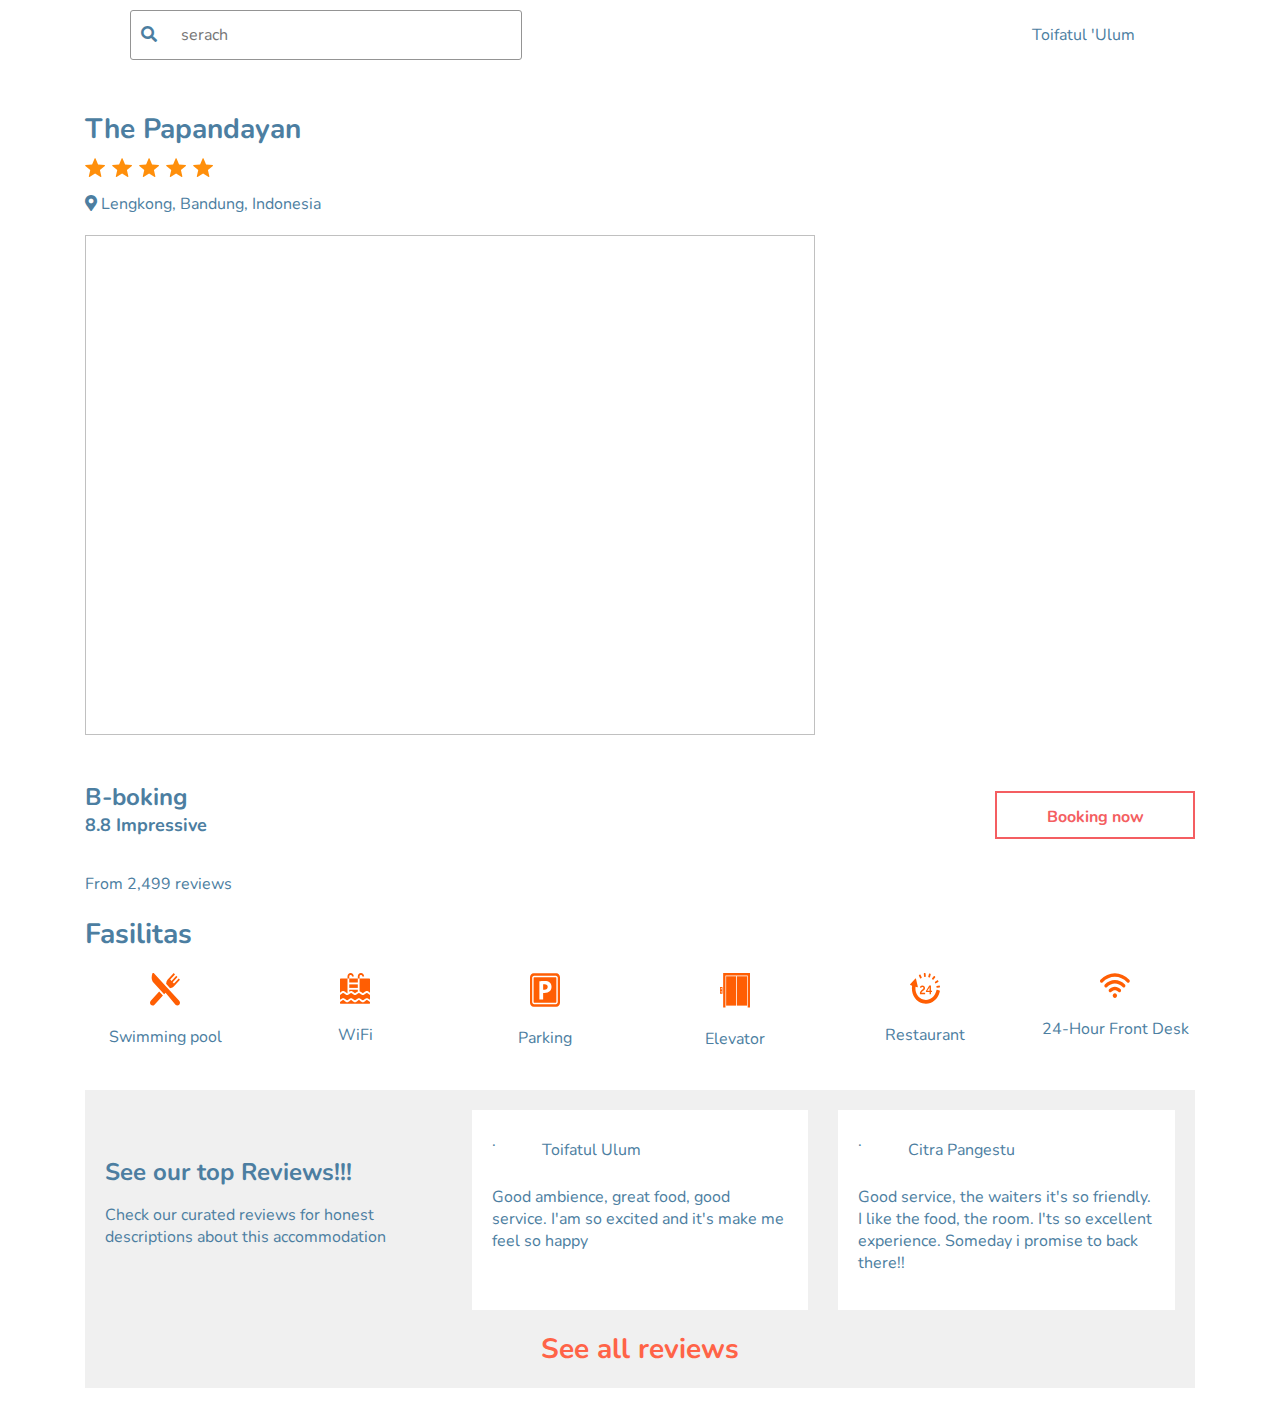
==== commit 83a12bde: "ver 4" ====
--- a/booking.html
+++ b/booking.html
@@ -2,6 +2,8 @@
 <html lang="en">
   <head>
     <title></title>
+
+    <meta name="viewport" content="width=device-width, initial-scale=1" />
     <link
       rel="stylesheet"
       href="https://cdnjs.cloudflare.com/ajax/libs/font-awesome/5.11.2/css/all.css"
@@ -26,7 +28,7 @@
             <a class="nav-link logo" href="#"
               ><img src="./assets//img//Logo.png" alt=""
             /></a>
-            <div class="form-group">
+            <div class="form-group r-mobile">
               <i class="fa fa-search"></i>
               <input
                 class="search"
@@ -36,24 +38,34 @@
               />
             </div>
           </div>
-          <div class="menu-right">
-            <div class="nav-link">
+
+          <div class="menu-right r-mobile">
+            <div></div>
+            <div class="nav-link r-mobile">
               <img src="./assets/img/002-bookmark 1.svg" alt="" />
             </div>
-            <div class="nav-link">
+            <div class="nav-link ">
               <img src="./assets/img/Group 107.png" alt="" />
               <a class="nav-link" href="#">Toifatul 'Ulum</a>
             </div>
-            <div class="nav-link">
+            <div class="nav-link r-none">
+              <a id="untoggle" class="nav-link" class="nav-link" href="#"
+                >Close</a
+              >
+            </div>
+            <div class="nav-link r-mobile">
               <img src="./assets/img/Group 11.png" alt="" />
             </div>
+          </div>
+          <div id="toggle" class="r-none">
+            <img src="./assets/img/Group 11.png" alt="" />
           </div>
         </div>
       </div>
     </nav>
     <section class="space-section">
       <div class="container">
-        <h1>Crownie Plaza Bandung</h1>
+        <h1>The Papandayan</h1>
         <div class="display-flex">
           <img class="rating-img" src="./assets/img/Vector.svg" alt="" />
           <img class="rating-img" src="./assets/img/Vector.svg" alt="" />
@@ -61,24 +73,38 @@
           <img class="rating-img" src="./assets/img/Vector.svg" alt="" />
           <img class="rating-img" src="./assets/img/Vector.svg" alt="" />
         </div>
-        <p><i class="fas fa-map-marker-alt"></i> Braga, Bandung, Indonesia</p>
+        <p>
+          <i class="fas fa-map-marker-alt"></i> Lengkong, Bandung, Indonesia
+        </p>
       </div>
       <div class="container margin-top-20">
-        <div class="row">
-          <div class="col-md-8 col-sm-8 col-8">
-            <img
-              class="width100"
-              src="https://encrypted-tbn0.gstatic.com/images?q=tbn%3AANd9GcRQx7xcUWEXc9Z1SV0EEHDo95lJr74lOw3V36SwJTjhYtcWjicv"
-              alt=""
-            />
-          </div>
-          <div class="col-md-4 col-sm-4 col-4">
+        <div class="row column">
+          <div class="col-md-8 col-sm-8 col-12">
+            <img
+              id="4"
+              class="width100 height-500 grid-4"
+              onclick="myFunction(this.id)"
+            />
+          </div>
+          <div class="col-md-4 col-sm-4 col-12 responsive-picture">
             <div
-              class="display-flex space-between flex-direction width100 height100"
+              class="display-flex space-between row flex-direction width100 height100"
             >
-              <div class="height-33 grid-1"></div>
-              <div class="height-33 grid-2"></div>
-              <div class="height-33 grid-3"></div>
+              <div
+                id="1"
+                class="height-33 grid-1"
+                onclick="myFunction(this.id)"
+              ></div>
+              <div
+                id="2"
+                class="height-33 grid-2"
+                onclick="myFunction(this.id)"
+              ></div>
+              <div
+                id="3"
+                class="height-33 grid-3"
+                onclick="myFunction(this.id)"
+              ></div>
             </div>
           </div>
         </div>
@@ -86,12 +112,22 @@
     </section>
     <section class="">
       <div class="container">
-        <h2>B-boking</h2>
-        <h3>8.8 Impressive</h3>
+        <div class="display-flex space-between">
+          <div>
+            <h2>B-boking</h2>
+            <h3>8.8 Impressive</h3>
+          </div>
+          <a href="login.html">
+            <button class="orange">Booking now</button>
+          </a>
+        </div>
+
         <p class="margin-bottom-20">From 2,499 reviews</p>
         <h1 class="margin-bottom-20">Fasilitas</h1>
         <div class="row margin-top-20">
-          <div class="col-md-2 display-flex flex-direction align-center">
+          <div
+            class="col-md-2 col-sm-4 col-4 display-flex flex-direction align-center"
+          >
             <img
               class="width30px margin-bottom-20"
               src="./assets/img/facilitas/Group 68.svg"
@@ -99,7 +135,9 @@
             />
             <div>Swimming pool</div>
           </div>
-          <div class="col-md-2 display-flex flex-direction align-center">
+          <div
+            class="col-md-2 col-sm-4 col-4 display-flex flex-direction align-center"
+          >
             <img
               class="width30px margin-bottom-20"
               src="./assets/img/facilitas/Group 69.svg"
@@ -107,7 +145,9 @@
             />
             <div>WiFi</div>
           </div>
-          <div class="col-md-2 display-flex flex-direction align-center">
+          <div
+            class="col-md-2 col-sm-4 col-4 display-flex flex-direction align-center"
+          >
             <img
               class="width30px margin-bottom-20"
               src="./assets/img/facilitas/Group-1.svg"
@@ -115,7 +155,9 @@
             />
             <div>Parking</div>
           </div>
-          <div class="col-md-2 display-flex flex-direction align-center">
+          <div
+            class="col-md-2 col-sm-4 col-4 display-flex flex-direction align-center"
+          >
             <img
               class="width30px margin-bottom-20"
               src="./assets/img/facilitas/Group-2.svg"
@@ -123,7 +165,9 @@
             />
             <div>Elevator</div>
           </div>
-          <div class="col-md-2 display-flex flex-direction align-center">
+          <div
+            class="col-md-2 col-sm-4 col-4 display-flex flex-direction align-center"
+          >
             <img
               class="width30px margin-bottom-20"
               src="./assets/img/facilitas/Group-3.svg"
@@ -131,7 +175,9 @@
             />
             <div>Restaurant</div>
           </div>
-          <div class="col-md-2 display-flex flex-direction align-center">
+          <div
+            class="col-md-2 col-sm-4 col-4 display-flex flex-direction align-center"
+          >
             <img
               class="width30px margin-bottom-20"
               src="./assets/img/facilitas/Group.svg"
@@ -169,7 +215,7 @@
               <div class="background-white height-200 padding-20">
                 <div class="display-flex align-center">
                   <div class="avatar margin-right-10">.</div>
-                  <label for="">Toto Rubianto</label>
+                  <label for="">Citra Pangestu</label>
                 </div>
                 <p>
                   Good service, the waiters it's so friendly. I like the food,
@@ -185,5 +231,50 @@
         </div>
       </div>
     </section>
+    <div id="hidden-popup" class="modal-overlay" onclick="exit()">
+      <div class="container">
+        <div class="row">
+          <div class="col-md-2"></div>
+          <div class="col-md-8">
+            <div
+              id="preview"
+              class="background-white margin-top-100 height-500"
+            >
+              .
+            </div>
+          </div>
+          <div class="col-md-2"></div>
+        </div>
+      </div>
+    </div>
   </body>
+  <script>
+    function myFunction(id) {
+      console.log(id);
+      $(document).ready(function() {
+        // console.log(`.grid-${id}`);
+        $("#hidden-popup").addClass("active");
+        $("#preview").removeClass(`grid-${1}`);
+        $("#preview").removeClass(`grid-${2}`);
+        $("#preview").removeClass(`grid-${3}`);
+        $("#preview").removeClass(`grid-${4}`);
+        $("#preview").addClass(`grid-${id}`);
+      });
+    }
+
+    $(document).ready(function() {
+      $("#toggle").click(function() {
+        $(".menu-right").addClass("overlay");
+      });
+      $("#untoggle").click(function() {
+        $(".menu-right").removeClass("overlay");
+      });
+    });
+    function exit() {
+      $(document).ready(function() {
+        // console.log(`.grid-${id}`);
+        $("#hidden-popup").removeClass("active");
+      });
+    }
+  </script>
 </html>
--- a/style.css
+++ b/style.css
@@ -1,7 +1,7 @@
-@import url('https://fonts.googleapis.com/css?family=Nunito&display=swap');
+@import url("https://fonts.googleapis.com/css?family=Nunito&display=swap");
 * {
-  font-family: 'Nunito', sans-serif;
-  font-size: 15px;
+  font-family: "Nunito", sans-serif;
+  font-size: 16px;
   color: #4c7ea1;
 }
 
@@ -48,6 +48,9 @@
 }
 .margin-right-10 {
   margin-right: 10px;
+}
+.margin-10 {
+  margin: 10px;
 }
 .padding-top-20 {
   padding-top: 20px;
@@ -473,15 +476,6 @@
   vertical-align: middle;
 }
 
-button::before,
-button::after {
-  box-sizing: inherit;
-  content: '';
-  position: absolute;
-  width: 100%;
-  height: 100%;
-}
-
 .draw {
   transition: color 0.25s;
 }
@@ -547,7 +541,7 @@
   background: #fff;
   border-radius: 10px;
   box-shadow: inset 0 1px rgba(0, 0, 0, 0.25);
-  content: '';
+  content: "";
   height: 6px;
   left: 10px;
   position: absolute;
@@ -560,19 +554,40 @@
   border-bottom: 13px solid transparent;
   border-left: 10px solid #eee;
   border-top: 13px solid transparent;
-  content: '';
+  content: "";
   position: absolute;
   right: 0;
   top: 0;
 }
-
+.button-orange {
+  background-color: white;
+  border: none !important;
+  color: rgb(98, 112, 151);
+}
+.button-orange:hover {
+  background-color: #ff5e03;
+  color: rgb(255, 255, 255);
+}
+.button-orange.is-active {
+  background-color: #ff5e03;
+  color: rgb(255, 255, 255);
+}
 .tag:hover {
-  background-color: crimson;
+  background-color: #ff5e03;
   color: white;
 }
 
 .tag:hover::after {
-  border-left-color: crimson;
+  border-left-color: #ff5e03;
+}
+
+.modal-overlay {
+  position: fixed;
+  top: 0;
+  z-index: 99999;
+  height: 100vh;
+  width: 100%;
+  background: rgba(0, 0, 0, 0.712);
 }
 
 .star-rating {
@@ -584,7 +599,7 @@
   position: relative;
   width: 100%;
 }
-.rating input[type='radio'] {
+.rating input[type="radio"] {
   position: absolute;
   opacity: 0;
   height: 1px;
@@ -622,7 +637,7 @@
   -ms-transition: all 0.3s linear;
   -o-transition: all 0.3s linear;
   transition: all 0.3s linear;
-  content: '';
+  content: "";
   display: block;
   height: 0;
   position: absolute;
@@ -663,17 +678,17 @@
   border-bottom-color: #ff5254;
 }
 
-input[type='radio'] + .star-5 {
+input[type="radio"] + .star-5 {
   cursor: pointer;
 }
-input[type='radio'] + .star-5:hover,
-input[type='radio'] + .star-5:hover ~ .star {
+input[type="radio"] + .star-5:hover,
+input[type="radio"] + .star-5:hover ~ .star {
   border-bottom-color: #ff5254;
 }
-input[type='radio'] + .star-5:hover:before,
-input[type='radio'] + .star-5:hover:after,
-input[type='radio'] + .star-5:hover ~ .star:before,
-input[type='radio'] + .star-5:hover ~ .star:after {
+input[type="radio"] + .star-5:hover:before,
+input[type="radio"] + .star-5:hover:after,
+input[type="radio"] + .star-5:hover ~ .star:before,
+input[type="radio"] + .star-5:hover ~ .star:after {
   border-bottom-color: #ff5254;
 }
 
@@ -696,17 +711,17 @@
   border-bottom-color: #ff6c35;
 }
 
-input[type='radio'] + .star-4 {
+input[type="radio"] + .star-4 {
   cursor: pointer;
 }
-input[type='radio'] + .star-4:hover,
-input[type='radio'] + .star-4:hover ~ .star {
+input[type="radio"] + .star-4:hover,
+input[type="radio"] + .star-4:hover ~ .star {
   border-bottom-color: #ff6c35;
 }
-input[type='radio'] + .star-4:hover:before,
-input[type='radio'] + .star-4:hover:after,
-input[type='radio'] + .star-4:hover ~ .star:before,
-input[type='radio'] + .star-4:hover ~ .star:after {
+input[type="radio"] + .star-4:hover:before,
+input[type="radio"] + .star-4:hover:after,
+input[type="radio"] + .star-4:hover ~ .star:before,
+input[type="radio"] + .star-4:hover ~ .star:after {
   border-bottom-color: #ff6c35;
 }
 
@@ -729,17 +744,17 @@
   border-bottom-color: #ff9900;
 }
 
-input[type='radio'] + .star-3 {
+input[type="radio"] + .star-3 {
   cursor: pointer;
 }
-input[type='radio'] + .star-3:hover,
-input[type='radio'] + .star-3:hover ~ .star {
+input[type="radio"] + .star-3:hover,
+input[type="radio"] + .star-3:hover ~ .star {
   border-bottom-color: #ff9900;
 }
-input[type='radio'] + .star-3:hover:before,
-input[type='radio'] + .star-3:hover:after,
-input[type='radio'] + .star-3:hover ~ .star:before,
-input[type='radio'] + .star-3:hover ~ .star:after {
+input[type="radio"] + .star-3:hover:before,
+input[type="radio"] + .star-3:hover:after,
+input[type="radio"] + .star-3:hover ~ .star:before,
+input[type="radio"] + .star-3:hover ~ .star:after {
   border-bottom-color: #ff9900;
 }
 
@@ -762,17 +777,17 @@
   border-bottom-color: #3f9e37;
 }
 
-input[type='radio'] + .star-2 {
+input[type="radio"] + .star-2 {
   cursor: pointer;
 }
-input[type='radio'] + .star-2:hover,
-input[type='radio'] + .star-2:hover ~ .star {
+input[type="radio"] + .star-2:hover,
+input[type="radio"] + .star-2:hover ~ .star {
   border-bottom-color: #3f9e37;
 }
-input[type='radio'] + .star-2:hover:before,
-input[type='radio'] + .star-2:hover:after,
-input[type='radio'] + .star-2:hover ~ .star:before,
-input[type='radio'] + .star-2:hover ~ .star:after {
+input[type="radio"] + .star-2:hover:before,
+input[type="radio"] + .star-2:hover:after,
+input[type="radio"] + .star-2:hover ~ .star:before,
+input[type="radio"] + .star-2:hover ~ .star:after {
   border-bottom-color: #3f9e37;
 }
 
@@ -795,17 +810,17 @@
   border-bottom-color: #14892c;
 }
 
-input[type='radio'] + .star-1 {
+input[type="radio"] + .star-1 {
   cursor: pointer;
 }
-input[type='radio'] + .star-1:hover,
-input[type='radio'] + .star-1:hover ~ .star {
+input[type="radio"] + .star-1:hover,
+input[type="radio"] + .star-1:hover ~ .star {
   border-bottom-color: #14892c;
 }
-input[type='radio'] + .star-1:hover:before,
-input[type='radio'] + .star-1:hover:after,
-input[type='radio'] + .star-1:hover ~ .star:before,
-input[type='radio'] + .star-1:hover ~ .star:after {
+input[type="radio"] + .star-1:hover:before,
+input[type="radio"] + .star-1:hover:after,
+input[type="radio"] + .star-1:hover ~ .star:before,
+input[type="radio"] + .star-1:hover ~ .star:after {
   border-bottom-color: #14892c;
 }
 
@@ -849,14 +864,14 @@
   justify-content: center;
   width: 2rem;
   height: 2rem;
-  border: 1px solid #000000;
+  border: 1px solid #4c7ea1;
   border-radius: 50%;
   color: #ffffff;
-  background: #000000;
+  background: #4c7ea1;
   text-decoration: none;
 }
 .pagination li a.active {
-  color: #000000;
+  color: #4c7ea1;
   background: #ffffff;
 }
 .pagination li.elip {
@@ -918,19 +933,24 @@
 }
 
 .grid-1 {
-  background: url('https://encrypted-tbn0.gstatic.com/images?q=tbn%3AANd9GcSXX8GhJ2abJHDupJqr75Mth7SBrJcFgzSSHVpemePc9uxNvfO0');
+  background: url("assets/img/facilitas/detail2.jpg");
   background-size: cover;
   background-repeat: no-repeat;
 }
 
 .grid-2 {
-  background: url('https://encrypted-tbn0.gstatic.com/images?q=tbn%3AANd9GcR0Vb_PNtMxCC-X2QIiobQQ-bzFVJeRlbRQQI_nM6f3UNVHPrDc');
+  background: url("assets/img/facilitas/detail3.jpg");
   background-size: cover;
   background-repeat: no-repeat;
 }
 
 .grid-3 {
-  background: url('https://encrypted-tbn0.gstatic.com/images?q=tbn%3AANd9GcTeTz9Nwsbh1WmoATG3buyWYFb49Vp7SQu-55p0yJppgXaZx9xS');
+  background: url("assets/img/facilitas/detail4.jpg");
+  background-size: cover;
+  background-repeat: no-repeat;
+}
+.grid-4 {
+  background: url("assets/img/facilitas/detail1.jpg");
   background-size: cover;
   background-repeat: no-repeat;
 }
@@ -966,7 +986,7 @@
 .avatar {
   height: 40px;
   border-radius: 100%;
-  background: url('https://i.pinimg.com/originals/79/d5/87/79d587dfe991e8892bf892b161ff8968.png');
+  background: url("https://i.pinimg.com/originals/79/d5/87/79d587dfe991e8892bf892b161ff8968.png");
   background-size: cover;
   background-repeat: no-repeat;
   width: 40px;
@@ -975,3 +995,681 @@
 .padding-right-10 {
   padding-right: 10px;
 }
+
+.form-field {
+  display: flex;
+  flex-direction: column;
+  margin-bottom: 20px;
+}
+
+.form-input {
+  border-radius: 3px;
+  padding: 10px 10px;
+  height: 48px;
+  margin: 10px 0px;
+  border: rgb(148, 148, 148) solid 1px;
+}
+
+.form {
+  margin-bottom: 20px;
+  border-left: #e9544f solid 5px;
+  padding-left: 30px;
+}
+
+.color-grey {
+  color: rgb(180, 180, 180);
+}
+
+.no-wrap {
+  white-space: nowrap;
+}
+
+.r-none {
+  display: none;
+}
+.r-padding-buttom {
+  padding-top: 20px;
+  padding-bottom: 20px;
+}
+.flex-wrap {
+  flex-wrap: wrap;
+}
+
+@media (max-width: 768px) {
+  .r-mobile {
+    display: none !important;
+  }
+  nav {
+    display: flex;
+    align-items: center;
+    height: 50px;
+  }
+  .r-none {
+    display: inline-block;
+  }
+  .row-reverse {
+    flex-direction: column-reverse;
+  }
+  .column {
+    flex-direction: column;
+  }
+  .row {
+    flex-direction: row !important;
+  }
+  .r-height-20 {
+    height: 20px;
+  }
+  .r-height-100 {
+    height: 200px;
+  }
+}
+
+@media (max-width: 576px) {
+  h1 {
+    font-size: 20px;
+  }
+  .r-mobile {
+    display: none !important;
+  }
+  .margin-10 {
+    margin-left: 11px;
+  }
+  nav {
+    display: flex;
+    align-items: center;
+    height: 50px;
+  }
+  .r-none {
+    display: inline-block;
+  }
+  .height-33 {
+    height: 50px !important;
+    margin-bottom: 7px;
+    width: 33%;
+  }
+  .r-padding-buttom {
+    padding-top: 20px;
+    margin-top: 20px;
+    padding-bottom: 20px;
+  }
+  .row-reverse {
+    flex-direction: column-reverse !important;
+  }
+  .r-height-20 {
+    height: 20px;
+  }
+  .r-height-100 {
+    height: 200px;
+  }
+  .responsive-picture {
+    margin-left: 15px;
+  }
+}
+
+@media (max-width: 992px) {
+  .r-mobile {
+    display: none !important;
+  }
+  nav {
+    display: flex;
+    align-items: center;
+    height: 50px;
+  }
+  .r-none {
+    display: inline-block;
+  }
+  .row-reverse {
+    flex-direction: column-reverse;
+  }
+  .r-height-20 {
+    height: 20px;
+  }
+  .r-height-100 {
+    height: 200px;
+  }
+}
+.overlay {
+  background-color: white;
+  z-index: 999;
+  left: 0;
+  display: flex !important;
+  flex-direction: column;
+  position: absolute;
+  width: 100%;
+  height: 100%;
+}
+.non-active {
+  display: none;
+}
+
+.display-inline-block {
+  display: inline-block !important;
+}
+
+/* form  */
+
+form#login-form {
+  background: #fff;
+  width: 100%;
+  margin: 2em auto;
+  overflow: hidden;
+  position: relative;
+  -moz-border-radius: 0.3em;
+  -webkit-border-radius: 0.3em;
+  border-radius: 0.3em;
+  -moz-box-shadow: 0 0 0.2em #000;
+  -webkit-box-shadow: 0 0 0.2em #000;
+  box-shadow: 0 0 0.2em rgba(0, 0, 0, 0.26);
+}
+form#login-form div.heading {
+  background: #4c7ea1;
+  color: #fff;
+  text-align: center;
+  text-transform: uppercase;
+  font-weight: bold;
+  padding: 1.5em;
+}
+form#login-form div.left {
+  padding: 30px;
+}
+form#login-form div.right {
+  padding: 30px;
+}
+form#login-form:before {
+  content: "or";
+  color: gray;
+  position: absolute;
+  top: 0;
+  right: 0;
+  left: 0;
+  bottom: 0;
+  margin: auto;
+  height: 0.5em;
+  width: 0.5em;
+  left: -1.5em;
+  top: 1.2em;
+  z-index: 900;
+}
+
+div.left label {
+  display: inline-block;
+  color: gray;
+  font-size: 15px;
+  margin-top: 0.6em;
+}
+div.left input[type="email"],
+div.left input[type="password"] {
+  width: 100%;
+  border: 1px solid #dfdfdf;
+  padding: 1em;
+  margin: 0.6em 0;
+  -moz-border-radius: 0.2em;
+  -webkit-border-radius: 0.2em;
+  border-radius: 0.2em;
+  -moz-box-shadow: 0 0 0.2em rgba(223, 223, 223, 0.2);
+  -webkit-box-shadow: 0 0 0.2em rgba(223, 223, 223, 0.2);
+  box-shadow: 0 0 0.2em rgba(223, 223, 223, 0.2);
+  -moz-transition: all 0.15s ease-in-out;
+  -o-transition: all 0.15s ease-in-out;
+  -webkit-transition: all 0.15s ease-in-out;
+  transition: all 0.15s ease-in-out;
+}
+div.left input[type="email"]:hover,
+div.left input[type="password"]:hover {
+  outline: none;
+  border: 1px solid #4c7ea1;
+}
+div.left input[type="email"]:focus,
+div.left input[type="password"]:focus {
+  outline: none;
+  border: 0.1em solid #bdbdbd;
+}
+div.left input[type="submit"] {
+  background: #4c7ea1;
+  color: #fff;
+  outline: none;
+  padding: 1em;
+  overflow: hidden;
+  border: none;
+  letter-spacing: 0.1em;
+  margin: 0.5em 0;
+  -moz-border-radius: 0.4em;
+  -webkit-border-radius: 0.4em;
+  border-radius: 0.4em;
+  -moz-transition: all 0.15s ease-in-out;
+  -o-transition: all 0.15s ease-in-out;
+  -webkit-transition: all 0.15s ease-in-out;
+  transition: all 0.15s ease-in-out;
+}
+div.left input[type="submit"]:hover {
+  background: #4c7ea1;
+}
+
+div.right div.connect {
+  color: gray;
+  font-size: 1.1em;
+  text-align: center;
+}
+div.right a {
+  display: inline-block;
+  font-size: 15px;
+  text-decoration: none;
+  color: white;
+  width: 9em;
+  padding: 1em 0.3em;
+  clear: both;
+  text-align: center;
+  margin: 0.5em 0.1em;
+  -moz-border-radius: 0.3em;
+  -webkit-border-radius: 0.3em;
+  border-radius: 0.3em;
+}
+div.right a.facebook {
+  width: 100%;
+  background: #3a589a;
+  margin-top: 0.8em;
+  -moz-transition: all 0.15s ease-in-out;
+  -o-transition: all 0.15s ease-in-out;
+  -webkit-transition: all 0.15s ease-in-out;
+  transition: all 0.15s ease-in-out;
+}
+div.right a.facebook:hover {
+  background: rgba(58, 88, 154, 0.8);
+}
+div.right a.twitter {
+  width: 100%;
+  background: #4099ff;
+  -moz-transition: all 0.15s ease-in-out;
+  -o-transition: all 0.15s ease-in-out;
+  -webkit-transition: all 0.15s ease-in-out;
+  transition: all 0.15s ease-in-out;
+}
+div.right a.twitter:hover {
+  background: rgba(64, 153, 255, 0.8);
+}
+div.right a.google-plus {
+  width: 100%;
+  background: #e9544f;
+  -moz-transition: all 0.15s ease-in-out;
+  -o-transition: all 0.15s ease-in-out;
+  -webkit-transition: all 0.15s ease-in-out;
+  transition: all 0.15s ease-in-out;
+}
+div.right a.google-plus:hover {
+  background: rgba(233, 84, 79, 0.8);
+}
+
+/* ticket */
+
+.phone {
+  width: 300px;
+  height: 600px;
+  background: #020024;
+  background: linear-gradient(163deg, #020024 0%, #427166 52%, #427166 100%);
+  border-radius: 2.5rem;
+  border: 1rem solid #43464b;
+  box-shadow: 0px 0px 100px rgba(0, 0, 0, 0.2);
+  margin: auto;
+  overflow: hidden;
+  padding: 0.25rem;
+}
+.phone .phone-head {
+  display: flex;
+  margin-bottom: 1rem;
+  flex-direction: row;
+  background-color: transparent;
+}
+.phone .phone-head .phone-head--item {
+  width: 33%;
+  color: white;
+  padding: 0 0.75rem;
+  align-items: center;
+  justify-content: center;
+}
+.phone .phone-head .phone-head--item > i,
+.phone .phone-head .phone-head--item h6 {
+  margin-top: 1rem;
+}
+.phone .phone-head .phone-head--item h6 {
+  text-align: center;
+}
+.phone .phone-head .phone-head--item .fa-align-left {
+  margin-left: 75%;
+}
+.phone .ticket-container {
+  width: 95%;
+  height: 80%;
+  border-radius: 1rem;
+  overflow: hidden;
+  border: 1px solid black;
+  margin: auto;
+  margin-bottom: 1rem;
+}
+.phone .ticket-container:before {
+  content: "";
+  position: absolute;
+  width: 4rem;
+  height: 4rem;
+  background-color: #172432;
+  border-radius: 50%;
+  transform: translate(170%, -50%);
+}
+.phone .ticket-container .movie-image {
+  width: 100%;
+  height: 40%;
+  background-image: url("https://images.ladbible.com/thumbnail?type=webp&url=http://beta.ems.ladbiblegroup.com/s3/content/1d2200895d5ea6e07a43fefb87ac56c4.png&quality=70&width=720");
+  background-image: center;
+  background-repeat: no-repeat;
+  background-size: cover;
+}
+.phone .ticket-container .ticket-info {
+  width: 100%;
+  height: 60%;
+  background-color: #fff;
+  display: flex;
+  flex-direction: column;
+  overflow: hidden;
+}
+.phone .ticket-container .ticket-info .movie-title {
+  padding: 1rem;
+}
+.phone .ticket-container .ticket-info .movie-title h2 {
+  margin: 0;
+  font-size: 2rem;
+}
+.phone .ticket-container .ticket-info .movie-title span {
+  color: #666;
+  font-size: 0.75rem;
+}
+.phone .ticket-container .ticket-info .seat-info {
+  display: flex;
+  flex-direction: row;
+}
+.phone .ticket-container .ticket-info .seat-info .seat-info--item {
+  flex: 0 0 33%;
+  display: flex;
+  align-items: center;
+  flex-direction: column;
+}
+.phone .ticket-container .ticket-info .seat-info .seat-info--item:nth-child(2) {
+  border-right: 1px solid #a3a3a3;
+  border-left: 1px solid #a3a3a3;
+}
+.phone .ticket-container .ticket-info .seat-info .seat-info--item h3 {
+  margin: 0;
+}
+.phone .ticket-container .ticket-info .seat-info .seat-info--item p {
+  padding: 0;
+  margin: 0;
+  font-size: 2rem;
+}
+.phone .ticket-container .ticket-info .barcode-container {
+  display: flex;
+  flex-direction: row;
+  justify-content: center;
+  align-items: center;
+  height: 40%;
+}
+.phone .navbar {
+  width: 100%;
+  height: 5%;
+  background-color: transparent;
+  display: flex;
+  flex-direction: row;
+}
+.phone .navbar .nav--item {
+  flex: 0 0 25%;
+  margin: auto;
+  display: flex;
+  justify-content: center;
+  color: white;
+}
+.phone .navbar .nav--item:nth-child(2) {
+  border-left: 1px solid #a3a3a3;
+  border-right: 1px solid #a3a3a3;
+}
+.phone .navbar .nav--item:nth-child(3) {
+  border-right: 1px solid #a3a3a3;
+}
+.phone .navbar .nav--item i.active {
+  color: #dd423a;
+}
+
+.credit {
+  position: fixed;
+  bottom: 2%;
+  right: 2%;
+  font-family: "Roboto", sans-serif;
+  text-transform: uppercase;
+  font-size: 1.125em;
+  color: black;
+}
+.credit .credit--link {
+  color: #1565c0;
+  text-decoration: none;
+  cursor: pointer;
+}
+.credit .credit--link:hover {
+  text-decoration: underline;
+}
+/*buat tiket*/
+.date {
+  border: 1px solid #4c7ea1;
+  padding: 10px;
+  background-color: white;
+}
+.justify-end {
+  justify-content: flex-end;
+  color: orange;
+}
+
+.align-end {
+  align-items: flex-end;
+}
+
+.height100 {
+  height: 100%;
+}
+input[type="submit"].button-tiket {
+  background-color: #ff5e03;
+  color: white;
+  font-size: 15px;
+  border: none;
+  border-radius: 30px;
+  padding: 10px 20px 10px 20px;
+}
+.box-tiket {
+  padding: 30px;
+  margin-top: 30px;
+  background-color: #f2f2f2;
+}
+.text-align-left {
+  text-align: left !important;
+}
+
+a {
+  text-decoration: none !important;
+}
+.height48 {
+  background-color: #ff5e03;
+  color: white;
+  outline: none;
+  height: 48px !important;
+}
+
+.width100px {
+  width: 150px;
+}
+.height48:hover {
+  background-color: white;
+  color: #ff5e03;
+}
+.orange {
+  outline: none;
+  height: 48px !important;
+  width: 200px;
+}
+.margin-top-100 {
+  margin-top: 100px;
+}
+
+.height-500 {
+  height: 500px;
+}
+
+#hidden-popup {
+  display: none;
+}
+
+.active {
+  display: inline-block !important;
+}
+
+.background-orange {
+  background-color: #ff5e03;
+}
+
+.border-radius {
+  border-radius: 5px;
+}
+
+/* footer */
+.site-footer {
+  background-color: #4c7ea1;
+  padding: 45px 0 20px;
+  font-size: 15px;
+  line-height: 24px;
+  color: #737373;
+}
+.site-footer hr {
+  border-top-color: #bbb;
+  opacity: 0.5;
+}
+.site-footer hr.small {
+  margin: 20px 0;
+}
+.site-footer h6 {
+  color: #fff;
+  font-size: 16px;
+  text-transform: uppercase;
+  margin-top: 5px;
+  letter-spacing: 2px;
+}
+.site-footer a {
+  color: #000000;
+}
+.site-footer a:hover {
+  color: #3366cc;
+  text-decoration: none;
+}
+.footer-links {
+  padding-left: 0;
+  list-style: none;
+}
+.footer-links li {
+  display: block;
+}
+.footer-links a {
+  color: #fff;
+}
+.footer-links a:active,
+.footer-links a:focus,
+.footer-links a:hover {
+  color: #ff5e03;
+  text-decoration: none;
+}
+.footer-links.inline li {
+  display: inline-block;
+}
+.site-footer .social-icons {
+  text-align: right;
+}
+.site-footer .social-icons a {
+  width: 40px;
+  height: 40px;
+  line-height: 40px;
+  margin-left: 6px;
+  margin-right: 0;
+  color: white !important;
+  border-radius: 100%;
+  background-color: #33353d;
+}
+.copyright-text {
+  margin: 0;
+}
+@media (max-width: 991px) {
+  .site-footer [class^="col-"] {
+    margin-bottom: 30px;
+  }
+}
+@media (max-width: 767px) {
+  .site-footer {
+    padding-bottom: 0;
+  }
+  .site-footer .copyright-text,
+  .site-footer .social-icons {
+    text-align: center;
+  }
+}
+.social-icons {
+  padding-left: 0;
+  margin-bottom: 0;
+  list-style: none;
+}
+.social-icons li {
+  display: inline-block;
+  margin-bottom: 4px;
+}
+.social-icons li.title {
+  margin-right: 15px;
+  text-transform: uppercase;
+  color: #ffffff !important;
+  font-weight: 700;
+  font-size: 13px;
+}
+.social-icons a {
+  background-color: #eceeef;
+  color: #ffffff !important;
+  font-size: 16px;
+  display: inline-block;
+  line-height: 44px;
+  width: 44px;
+  height: 44px;
+  text-align: center;
+  margin-right: 8px;
+  border-radius: 100%;
+  -webkit-transition: all 0.2s linear;
+  -o-transition: all 0.2s linear;
+  transition: all 0.2s linear;
+}
+.social-icons a:active,
+.social-icons a:focus,
+.social-icons a:hover {
+  color: #fff;
+  background-color: #ffffff;
+}
+.social-icons.size-sm a {
+  line-height: 34px;
+  height: 34px;
+  width: 34px;
+  font-size: 14px;
+}
+.social-icons a.facebook:hover {
+  background-color: #3b5998;
+}
+.social-icons a.twitter:hover {
+  background-color: #00aced;
+}
+.social-icons a.linkedin:hover {
+  background-color: #007bb6;
+}
+.social-icons a.dribbble:hover {
+  background-color: #ea4c89;
+}
+@media (max-width: 767px) {
+  .social-icons li.title {
+    display: block;
+    margin-right: 0;
+    font-weight: 600;
+  }
+}
--- a/style.css
+++ b/style.css
@@ -1,7 +1,7 @@
-@import url('https://fonts.googleapis.com/css?family=Nunito&display=swap');
+@import url("https://fonts.googleapis.com/css?family=Nunito&display=swap");
 * {
-  font-family: 'Nunito', sans-serif;
-  font-size: 15px;
+  font-family: "Nunito", sans-serif;
+  font-size: 16px;
   color: #4c7ea1;
 }
 
@@ -48,6 +48,9 @@
 }
 .margin-right-10 {
   margin-right: 10px;
+}
+.margin-10 {
+  margin: 10px;
 }
 .padding-top-20 {
   padding-top: 20px;
@@ -473,15 +476,6 @@
   vertical-align: middle;
 }
 
-button::before,
-button::after {
-  box-sizing: inherit;
-  content: '';
-  position: absolute;
-  width: 100%;
-  height: 100%;
-}
-
 .draw {
   transition: color 0.25s;
 }
@@ -547,7 +541,7 @@
   background: #fff;
   border-radius: 10px;
   box-shadow: inset 0 1px rgba(0, 0, 0, 0.25);
-  content: '';
+  content: "";
   height: 6px;
   left: 10px;
   position: absolute;
@@ -560,19 +554,40 @@
   border-bottom: 13px solid transparent;
   border-left: 10px solid #eee;
   border-top: 13px solid transparent;
-  content: '';
+  content: "";
   position: absolute;
   right: 0;
   top: 0;
 }
-
+.button-orange {
+  background-color: white;
+  border: none !important;
+  color: rgb(98, 112, 151);
+}
+.button-orange:hover {
+  background-color: #ff5e03;
+  color: rgb(255, 255, 255);
+}
+.button-orange.is-active {
+  background-color: #ff5e03;
+  color: rgb(255, 255, 255);
+}
 .tag:hover {
-  background-color: crimson;
+  background-color: #ff5e03;
   color: white;
 }
 
 .tag:hover::after {
-  border-left-color: crimson;
+  border-left-color: #ff5e03;
+}
+
+.modal-overlay {
+  position: fixed;
+  top: 0;
+  z-index: 99999;
+  height: 100vh;
+  width: 100%;
+  background: rgba(0, 0, 0, 0.712);
 }
 
 .star-rating {
@@ -584,7 +599,7 @@
   position: relative;
   width: 100%;
 }
-.rating input[type='radio'] {
+.rating input[type="radio"] {
   position: absolute;
   opacity: 0;
   height: 1px;
@@ -622,7 +637,7 @@
   -ms-transition: all 0.3s linear;
   -o-transition: all 0.3s linear;
   transition: all 0.3s linear;
-  content: '';
+  content: "";
   display: block;
   height: 0;
   position: absolute;
@@ -663,17 +678,17 @@
   border-bottom-color: #ff5254;
 }
 
-input[type='radio'] + .star-5 {
+input[type="radio"] + .star-5 {
   cursor: pointer;
 }
-input[type='radio'] + .star-5:hover,
-input[type='radio'] + .star-5:hover ~ .star {
+input[type="radio"] + .star-5:hover,
+input[type="radio"] + .star-5:hover ~ .star {
   border-bottom-color: #ff5254;
 }
-input[type='radio'] + .star-5:hover:before,
-input[type='radio'] + .star-5:hover:after,
-input[type='radio'] + .star-5:hover ~ .star:before,
-input[type='radio'] + .star-5:hover ~ .star:after {
+input[type="radio"] + .star-5:hover:before,
+input[type="radio"] + .star-5:hover:after,
+input[type="radio"] + .star-5:hover ~ .star:before,
+input[type="radio"] + .star-5:hover ~ .star:after {
   border-bottom-color: #ff5254;
 }
 
@@ -696,17 +711,17 @@
   border-bottom-color: #ff6c35;
 }
 
-input[type='radio'] + .star-4 {
+input[type="radio"] + .star-4 {
   cursor: pointer;
 }
-input[type='radio'] + .star-4:hover,
-input[type='radio'] + .star-4:hover ~ .star {
+input[type="radio"] + .star-4:hover,
+input[type="radio"] + .star-4:hover ~ .star {
   border-bottom-color: #ff6c35;
 }
-input[type='radio'] + .star-4:hover:before,
-input[type='radio'] + .star-4:hover:after,
-input[type='radio'] + .star-4:hover ~ .star:before,
-input[type='radio'] + .star-4:hover ~ .star:after {
+input[type="radio"] + .star-4:hover:before,
+input[type="radio"] + .star-4:hover:after,
+input[type="radio"] + .star-4:hover ~ .star:before,
+input[type="radio"] + .star-4:hover ~ .star:after {
   border-bottom-color: #ff6c35;
 }
 
@@ -729,17 +744,17 @@
   border-bottom-color: #ff9900;
 }
 
-input[type='radio'] + .star-3 {
+input[type="radio"] + .star-3 {
   cursor: pointer;
 }
-input[type='radio'] + .star-3:hover,
-input[type='radio'] + .star-3:hover ~ .star {
+input[type="radio"] + .star-3:hover,
+input[type="radio"] + .star-3:hover ~ .star {
   border-bottom-color: #ff9900;
 }
-input[type='radio'] + .star-3:hover:before,
-input[type='radio'] + .star-3:hover:after,
-input[type='radio'] + .star-3:hover ~ .star:before,
-input[type='radio'] + .star-3:hover ~ .star:after {
+input[type="radio"] + .star-3:hover:before,
+input[type="radio"] + .star-3:hover:after,
+input[type="radio"] + .star-3:hover ~ .star:before,
+input[type="radio"] + .star-3:hover ~ .star:after {
   border-bottom-color: #ff9900;
 }
 
@@ -762,17 +777,17 @@
   border-bottom-color: #3f9e37;
 }
 
-input[type='radio'] + .star-2 {
+input[type="radio"] + .star-2 {
   cursor: pointer;
 }
-input[type='radio'] + .star-2:hover,
-input[type='radio'] + .star-2:hover ~ .star {
+input[type="radio"] + .star-2:hover,
+input[type="radio"] + .star-2:hover ~ .star {
   border-bottom-color: #3f9e37;
 }
-input[type='radio'] + .star-2:hover:before,
-input[type='radio'] + .star-2:hover:after,
-input[type='radio'] + .star-2:hover ~ .star:before,
-input[type='radio'] + .star-2:hover ~ .star:after {
+input[type="radio"] + .star-2:hover:before,
+input[type="radio"] + .star-2:hover:after,
+input[type="radio"] + .star-2:hover ~ .star:before,
+input[type="radio"] + .star-2:hover ~ .star:after {
   border-bottom-color: #3f9e37;
 }
 
@@ -795,17 +810,17 @@
   border-bottom-color: #14892c;
 }
 
-input[type='radio'] + .star-1 {
+input[type="radio"] + .star-1 {
   cursor: pointer;
 }
-input[type='radio'] + .star-1:hover,
-input[type='radio'] + .star-1:hover ~ .star {
+input[type="radio"] + .star-1:hover,
+input[type="radio"] + .star-1:hover ~ .star {
   border-bottom-color: #14892c;
 }
-input[type='radio'] + .star-1:hover:before,
-input[type='radio'] + .star-1:hover:after,
-input[type='radio'] + .star-1:hover ~ .star:before,
-input[type='radio'] + .star-1:hover ~ .star:after {
+input[type="radio"] + .star-1:hover:before,
+input[type="radio"] + .star-1:hover:after,
+input[type="radio"] + .star-1:hover ~ .star:before,
+input[type="radio"] + .star-1:hover ~ .star:after {
   border-bottom-color: #14892c;
 }
 
@@ -849,14 +864,14 @@
   justify-content: center;
   width: 2rem;
   height: 2rem;
-  border: 1px solid #000000;
+  border: 1px solid #4c7ea1;
   border-radius: 50%;
   color: #ffffff;
-  background: #000000;
+  background: #4c7ea1;
   text-decoration: none;
 }
 .pagination li a.active {
-  color: #000000;
+  color: #4c7ea1;
   background: #ffffff;
 }
 .pagination li.elip {
@@ -918,19 +933,24 @@
 }
 
 .grid-1 {
-  background: url('https://encrypted-tbn0.gstatic.com/images?q=tbn%3AANd9GcSXX8GhJ2abJHDupJqr75Mth7SBrJcFgzSSHVpemePc9uxNvfO0');
+  background: url("assets/img/facilitas/detail2.jpg");
   background-size: cover;
   background-repeat: no-repeat;
 }
 
 .grid-2 {
-  background: url('https://encrypted-tbn0.gstatic.com/images?q=tbn%3AANd9GcR0Vb_PNtMxCC-X2QIiobQQ-bzFVJeRlbRQQI_nM6f3UNVHPrDc');
+  background: url("assets/img/facilitas/detail3.jpg");
   background-size: cover;
   background-repeat: no-repeat;
 }
 
 .grid-3 {
-  background: url('https://encrypted-tbn0.gstatic.com/images?q=tbn%3AANd9GcTeTz9Nwsbh1WmoATG3buyWYFb49Vp7SQu-55p0yJppgXaZx9xS');
+  background: url("assets/img/facilitas/detail4.jpg");
+  background-size: cover;
+  background-repeat: no-repeat;
+}
+.grid-4 {
+  background: url("assets/img/facilitas/detail1.jpg");
   background-size: cover;
   background-repeat: no-repeat;
 }
@@ -966,7 +986,7 @@
 .avatar {
   height: 40px;
   border-radius: 100%;
-  background: url('https://i.pinimg.com/originals/79/d5/87/79d587dfe991e8892bf892b161ff8968.png');
+  background: url("https://i.pinimg.com/originals/79/d5/87/79d587dfe991e8892bf892b161ff8968.png");
   background-size: cover;
   background-repeat: no-repeat;
   width: 40px;
@@ -975,3 +995,681 @@
 .padding-right-10 {
   padding-right: 10px;
 }
+
+.form-field {
+  display: flex;
+  flex-direction: column;
+  margin-bottom: 20px;
+}
+
+.form-input {
+  border-radius: 3px;
+  padding: 10px 10px;
+  height: 48px;
+  margin: 10px 0px;
+  border: rgb(148, 148, 148) solid 1px;
+}
+
+.form {
+  margin-bottom: 20px;
+  border-left: #e9544f solid 5px;
+  padding-left: 30px;
+}
+
+.color-grey {
+  color: rgb(180, 180, 180);
+}
+
+.no-wrap {
+  white-space: nowrap;
+}
+
+.r-none {
+  display: none;
+}
+.r-padding-buttom {
+  padding-top: 20px;
+  padding-bottom: 20px;
+}
+.flex-wrap {
+  flex-wrap: wrap;
+}
+
+@media (max-width: 768px) {
+  .r-mobile {
+    display: none !important;
+  }
+  nav {
+    display: flex;
+    align-items: center;
+    height: 50px;
+  }
+  .r-none {
+    display: inline-block;
+  }
+  .row-reverse {
+    flex-direction: column-reverse;
+  }
+  .column {
+    flex-direction: column;
+  }
+  .row {
+    flex-direction: row !important;
+  }
+  .r-height-20 {
+    height: 20px;
+  }
+  .r-height-100 {
+    height: 200px;
+  }
+}
+
+@media (max-width: 576px) {
+  h1 {
+    font-size: 20px;
+  }
+  .r-mobile {
+    display: none !important;
+  }
+  .margin-10 {
+    margin-left: 11px;
+  }
+  nav {
+    display: flex;
+    align-items: center;
+    height: 50px;
+  }
+  .r-none {
+    display: inline-block;
+  }
+  .height-33 {
+    height: 50px !important;
+    margin-bottom: 7px;
+    width: 33%;
+  }
+  .r-padding-buttom {
+    padding-top: 20px;
+    margin-top: 20px;
+    padding-bottom: 20px;
+  }
+  .row-reverse {
+    flex-direction: column-reverse !important;
+  }
+  .r-height-20 {
+    height: 20px;
+  }
+  .r-height-100 {
+    height: 200px;
+  }
+  .responsive-picture {
+    margin-left: 15px;
+  }
+}
+
+@media (max-width: 992px) {
+  .r-mobile {
+    display: none !important;
+  }
+  nav {
+    display: flex;
+    align-items: center;
+    height: 50px;
+  }
+  .r-none {
+    display: inline-block;
+  }
+  .row-reverse {
+    flex-direction: column-reverse;
+  }
+  .r-height-20 {
+    height: 20px;
+  }
+  .r-height-100 {
+    height: 200px;
+  }
+}
+.overlay {
+  background-color: white;
+  z-index: 999;
+  left: 0;
+  display: flex !important;
+  flex-direction: column;
+  position: absolute;
+  width: 100%;
+  height: 100%;
+}
+.non-active {
+  display: none;
+}
+
+.display-inline-block {
+  display: inline-block !important;
+}
+
+/* form  */
+
+form#login-form {
+  background: #fff;
+  width: 100%;
+  margin: 2em auto;
+  overflow: hidden;
+  position: relative;
+  -moz-border-radius: 0.3em;
+  -webkit-border-radius: 0.3em;
+  border-radius: 0.3em;
+  -moz-box-shadow: 0 0 0.2em #000;
+  -webkit-box-shadow: 0 0 0.2em #000;
+  box-shadow: 0 0 0.2em rgba(0, 0, 0, 0.26);
+}
+form#login-form div.heading {
+  background: #4c7ea1;
+  color: #fff;
+  text-align: center;
+  text-transform: uppercase;
+  font-weight: bold;
+  padding: 1.5em;
+}
+form#login-form div.left {
+  padding: 30px;
+}
+form#login-form div.right {
+  padding: 30px;
+}
+form#login-form:before {
+  content: "or";
+  color: gray;
+  position: absolute;
+  top: 0;
+  right: 0;
+  left: 0;
+  bottom: 0;
+  margin: auto;
+  height: 0.5em;
+  width: 0.5em;
+  left: -1.5em;
+  top: 1.2em;
+  z-index: 900;
+}
+
+div.left label {
+  display: inline-block;
+  color: gray;
+  font-size: 15px;
+  margin-top: 0.6em;
+}
+div.left input[type="email"],
+div.left input[type="password"] {
+  width: 100%;
+  border: 1px solid #dfdfdf;
+  padding: 1em;
+  margin: 0.6em 0;
+  -moz-border-radius: 0.2em;
+  -webkit-border-radius: 0.2em;
+  border-radius: 0.2em;
+  -moz-box-shadow: 0 0 0.2em rgba(223, 223, 223, 0.2);
+  -webkit-box-shadow: 0 0 0.2em rgba(223, 223, 223, 0.2);
+  box-shadow: 0 0 0.2em rgba(223, 223, 223, 0.2);
+  -moz-transition: all 0.15s ease-in-out;
+  -o-transition: all 0.15s ease-in-out;
+  -webkit-transition: all 0.15s ease-in-out;
+  transition: all 0.15s ease-in-out;
+}
+div.left input[type="email"]:hover,
+div.left input[type="password"]:hover {
+  outline: none;
+  border: 1px solid #4c7ea1;
+}
+div.left input[type="email"]:focus,
+div.left input[type="password"]:focus {
+  outline: none;
+  border: 0.1em solid #bdbdbd;
+}
+div.left input[type="submit"] {
+  background: #4c7ea1;
+  color: #fff;
+  outline: none;
+  padding: 1em;
+  overflow: hidden;
+  border: none;
+  letter-spacing: 0.1em;
+  margin: 0.5em 0;
+  -moz-border-radius: 0.4em;
+  -webkit-border-radius: 0.4em;
+  border-radius: 0.4em;
+  -moz-transition: all 0.15s ease-in-out;
+  -o-transition: all 0.15s ease-in-out;
+  -webkit-transition: all 0.15s ease-in-out;
+  transition: all 0.15s ease-in-out;
+}
+div.left input[type="submit"]:hover {
+  background: #4c7ea1;
+}
+
+div.right div.connect {
+  color: gray;
+  font-size: 1.1em;
+  text-align: center;
+}
+div.right a {
+  display: inline-block;
+  font-size: 15px;
+  text-decoration: none;
+  color: white;
+  width: 9em;
+  padding: 1em 0.3em;
+  clear: both;
+  text-align: center;
+  margin: 0.5em 0.1em;
+  -moz-border-radius: 0.3em;
+  -webkit-border-radius: 0.3em;
+  border-radius: 0.3em;
+}
+div.right a.facebook {
+  width: 100%;
+  background: #3a589a;
+  margin-top: 0.8em;
+  -moz-transition: all 0.15s ease-in-out;
+  -o-transition: all 0.15s ease-in-out;
+  -webkit-transition: all 0.15s ease-in-out;
+  transition: all 0.15s ease-in-out;
+}
+div.right a.facebook:hover {
+  background: rgba(58, 88, 154, 0.8);
+}
+div.right a.twitter {
+  width: 100%;
+  background: #4099ff;
+  -moz-transition: all 0.15s ease-in-out;
+  -o-transition: all 0.15s ease-in-out;
+  -webkit-transition: all 0.15s ease-in-out;
+  transition: all 0.15s ease-in-out;
+}
+div.right a.twitter:hover {
+  background: rgba(64, 153, 255, 0.8);
+}
+div.right a.google-plus {
+  width: 100%;
+  background: #e9544f;
+  -moz-transition: all 0.15s ease-in-out;
+  -o-transition: all 0.15s ease-in-out;
+  -webkit-transition: all 0.15s ease-in-out;
+  transition: all 0.15s ease-in-out;
+}
+div.right a.google-plus:hover {
+  background: rgba(233, 84, 79, 0.8);
+}
+
+/* ticket */
+
+.phone {
+  width: 300px;
+  height: 600px;
+  background: #020024;
+  background: linear-gradient(163deg, #020024 0%, #427166 52%, #427166 100%);
+  border-radius: 2.5rem;
+  border: 1rem solid #43464b;
+  box-shadow: 0px 0px 100px rgba(0, 0, 0, 0.2);
+  margin: auto;
+  overflow: hidden;
+  padding: 0.25rem;
+}
+.phone .phone-head {
+  display: flex;
+  margin-bottom: 1rem;
+  flex-direction: row;
+  background-color: transparent;
+}
+.phone .phone-head .phone-head--item {
+  width: 33%;
+  color: white;
+  padding: 0 0.75rem;
+  align-items: center;
+  justify-content: center;
+}
+.phone .phone-head .phone-head--item > i,
+.phone .phone-head .phone-head--item h6 {
+  margin-top: 1rem;
+}
+.phone .phone-head .phone-head--item h6 {
+  text-align: center;
+}
+.phone .phone-head .phone-head--item .fa-align-left {
+  margin-left: 75%;
+}
+.phone .ticket-container {
+  width: 95%;
+  height: 80%;
+  border-radius: 1rem;
+  overflow: hidden;
+  border: 1px solid black;
+  margin: auto;
+  margin-bottom: 1rem;
+}
+.phone .ticket-container:before {
+  content: "";
+  position: absolute;
+  width: 4rem;
+  height: 4rem;
+  background-color: #172432;
+  border-radius: 50%;
+  transform: translate(170%, -50%);
+}
+.phone .ticket-container .movie-image {
+  width: 100%;
+  height: 40%;
+  background-image: url("https://images.ladbible.com/thumbnail?type=webp&url=http://beta.ems.ladbiblegroup.com/s3/content/1d2200895d5ea6e07a43fefb87ac56c4.png&quality=70&width=720");
+  background-image: center;
+  background-repeat: no-repeat;
+  background-size: cover;
+}
+.phone .ticket-container .ticket-info {
+  width: 100%;
+  height: 60%;
+  background-color: #fff;
+  display: flex;
+  flex-direction: column;
+  overflow: hidden;
+}
+.phone .ticket-container .ticket-info .movie-title {
+  padding: 1rem;
+}
+.phone .ticket-container .ticket-info .movie-title h2 {
+  margin: 0;
+  font-size: 2rem;
+}
+.phone .ticket-container .ticket-info .movie-title span {
+  color: #666;
+  font-size: 0.75rem;
+}
+.phone .ticket-container .ticket-info .seat-info {
+  display: flex;
+  flex-direction: row;
+}
+.phone .ticket-container .ticket-info .seat-info .seat-info--item {
+  flex: 0 0 33%;
+  display: flex;
+  align-items: center;
+  flex-direction: column;
+}
+.phone .ticket-container .ticket-info .seat-info .seat-info--item:nth-child(2) {
+  border-right: 1px solid #a3a3a3;
+  border-left: 1px solid #a3a3a3;
+}
+.phone .ticket-container .ticket-info .seat-info .seat-info--item h3 {
+  margin: 0;
+}
+.phone .ticket-container .ticket-info .seat-info .seat-info--item p {
+  padding: 0;
+  margin: 0;
+  font-size: 2rem;
+}
+.phone .ticket-container .ticket-info .barcode-container {
+  display: flex;
+  flex-direction: row;
+  justify-content: center;
+  align-items: center;
+  height: 40%;
+}
+.phone .navbar {
+  width: 100%;
+  height: 5%;
+  background-color: transparent;
+  display: flex;
+  flex-direction: row;
+}
+.phone .navbar .nav--item {
+  flex: 0 0 25%;
+  margin: auto;
+  display: flex;
+  justify-content: center;
+  color: white;
+}
+.phone .navbar .nav--item:nth-child(2) {
+  border-left: 1px solid #a3a3a3;
+  border-right: 1px solid #a3a3a3;
+}
+.phone .navbar .nav--item:nth-child(3) {
+  border-right: 1px solid #a3a3a3;
+}
+.phone .navbar .nav--item i.active {
+  color: #dd423a;
+}
+
+.credit {
+  position: fixed;
+  bottom: 2%;
+  right: 2%;
+  font-family: "Roboto", sans-serif;
+  text-transform: uppercase;
+  font-size: 1.125em;
+  color: black;
+}
+.credit .credit--link {
+  color: #1565c0;
+  text-decoration: none;
+  cursor: pointer;
+}
+.credit .credit--link:hover {
+  text-decoration: underline;
+}
+/*buat tiket*/
+.date {
+  border: 1px solid #4c7ea1;
+  padding: 10px;
+  background-color: white;
+}
+.justify-end {
+  justify-content: flex-end;
+  color: orange;
+}
+
+.align-end {
+  align-items: flex-end;
+}
+
+.height100 {
+  height: 100%;
+}
+input[type="submit"].button-tiket {
+  background-color: #ff5e03;
+  color: white;
+  font-size: 15px;
+  border: none;
+  border-radius: 30px;
+  padding: 10px 20px 10px 20px;
+}
+.box-tiket {
+  padding: 30px;
+  margin-top: 30px;
+  background-color: #f2f2f2;
+}
+.text-align-left {
+  text-align: left !important;
+}
+
+a {
+  text-decoration: none !important;
+}
+.height48 {
+  background-color: #ff5e03;
+  color: white;
+  outline: none;
+  height: 48px !important;
+}
+
+.width100px {
+  width: 150px;
+}
+.height48:hover {
+  background-color: white;
+  color: #ff5e03;
+}
+.orange {
+  outline: none;
+  height: 48px !important;
+  width: 200px;
+}
+.margin-top-100 {
+  margin-top: 100px;
+}
+
+.height-500 {
+  height: 500px;
+}
+
+#hidden-popup {
+  display: none;
+}
+
+.active {
+  display: inline-block !important;
+}
+
+.background-orange {
+  background-color: #ff5e03;
+}
+
+.border-radius {
+  border-radius: 5px;
+}
+
+/* footer */
+.site-footer {
+  background-color: #4c7ea1;
+  padding: 45px 0 20px;
+  font-size: 15px;
+  line-height: 24px;
+  color: #737373;
+}
+.site-footer hr {
+  border-top-color: #bbb;
+  opacity: 0.5;
+}
+.site-footer hr.small {
+  margin: 20px 0;
+}
+.site-footer h6 {
+  color: #fff;
+  font-size: 16px;
+  text-transform: uppercase;
+  margin-top: 5px;
+  letter-spacing: 2px;
+}
+.site-footer a {
+  color: #000000;
+}
+.site-footer a:hover {
+  color: #3366cc;
+  text-decoration: none;
+}
+.footer-links {
+  padding-left: 0;
+  list-style: none;
+}
+.footer-links li {
+  display: block;
+}
+.footer-links a {
+  color: #fff;
+}
+.footer-links a:active,
+.footer-links a:focus,
+.footer-links a:hover {
+  color: #ff5e03;
+  text-decoration: none;
+}
+.footer-links.inline li {
+  display: inline-block;
+}
+.site-footer .social-icons {
+  text-align: right;
+}
+.site-footer .social-icons a {
+  width: 40px;
+  height: 40px;
+  line-height: 40px;
+  margin-left: 6px;
+  margin-right: 0;
+  color: white !important;
+  border-radius: 100%;
+  background-color: #33353d;
+}
+.copyright-text {
+  margin: 0;
+}
+@media (max-width: 991px) {
+  .site-footer [class^="col-"] {
+    margin-bottom: 30px;
+  }
+}
+@media (max-width: 767px) {
+  .site-footer {
+    padding-bottom: 0;
+  }
+  .site-footer .copyright-text,
+  .site-footer .social-icons {
+    text-align: center;
+  }
+}
+.social-icons {
+  padding-left: 0;
+  margin-bottom: 0;
+  list-style: none;
+}
+.social-icons li {
+  display: inline-block;
+  margin-bottom: 4px;
+}
+.social-icons li.title {
+  margin-right: 15px;
+  text-transform: uppercase;
+  color: #ffffff !important;
+  font-weight: 700;
+  font-size: 13px;
+}
+.social-icons a {
+  background-color: #eceeef;
+  color: #ffffff !important;
+  font-size: 16px;
+  display: inline-block;
+  line-height: 44px;
+  width: 44px;
+  height: 44px;
+  text-align: center;
+  margin-right: 8px;
+  border-radius: 100%;
+  -webkit-transition: all 0.2s linear;
+  -o-transition: all 0.2s linear;
+  transition: all 0.2s linear;
+}
+.social-icons a:active,
+.social-icons a:focus,
+.social-icons a:hover {
+  color: #fff;
+  background-color: #ffffff;
+}
+.social-icons.size-sm a {
+  line-height: 34px;
+  height: 34px;
+  width: 34px;
+  font-size: 14px;
+}
+.social-icons a.facebook:hover {
+  background-color: #3b5998;
+}
+.social-icons a.twitter:hover {
+  background-color: #00aced;
+}
+.social-icons a.linkedin:hover {
+  background-color: #007bb6;
+}
+.social-icons a.dribbble:hover {
+  background-color: #ea4c89;
+}
+@media (max-width: 767px) {
+  .social-icons li.title {
+    display: block;
+    margin-right: 0;
+    font-weight: 600;
+  }
+}
